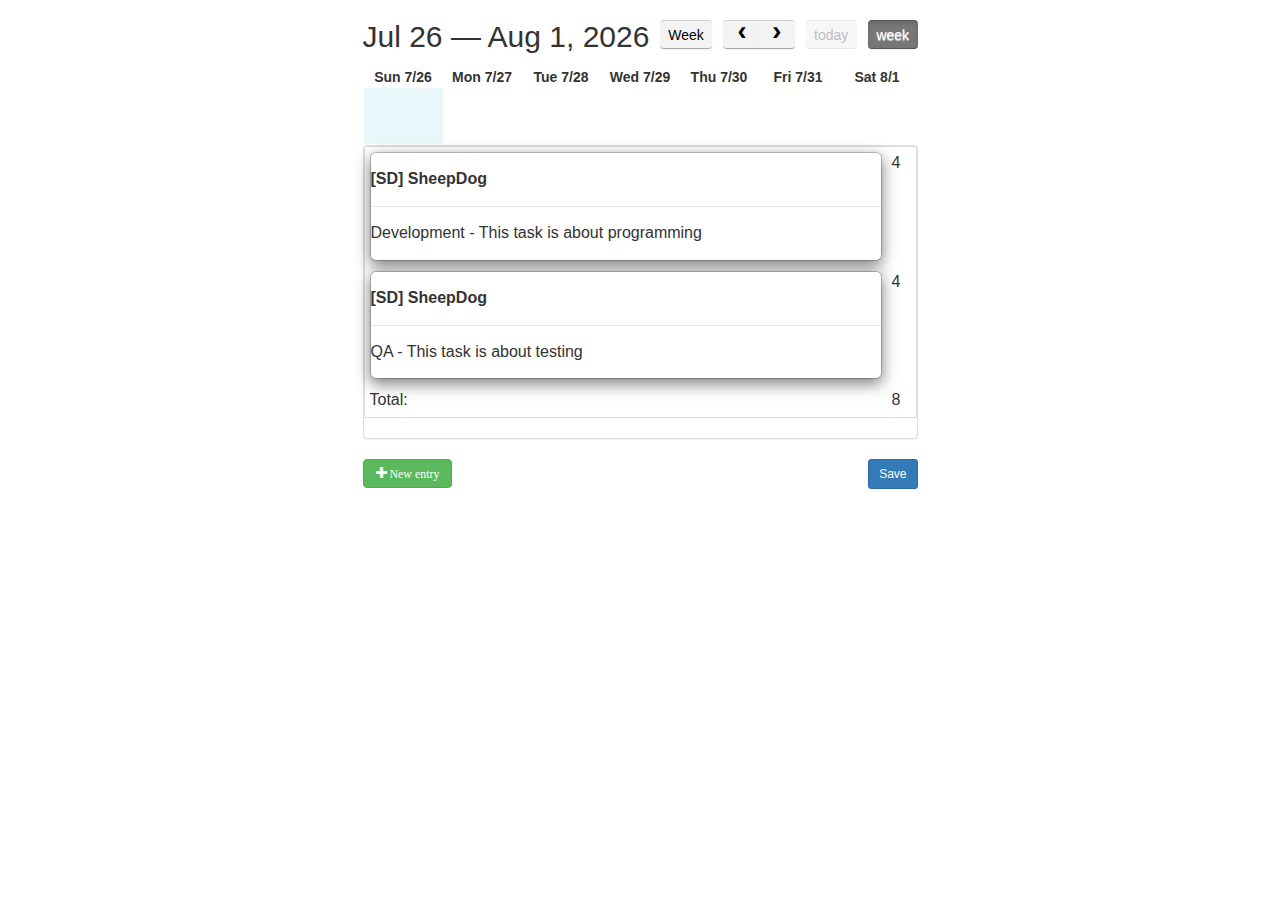
==== index.html @ aebce7af "add starting project" ====
<html ng-app="app" >
<head>
	<link rel='stylesheet' href='lib/fullcalendar.css' />
  <link rel='stylesheet' href='lib/style.css' />
  <link rel='stylesheet' href='lib/bootstrap.min.css' />
  <link rel='stylesheet' href='lib/bootstrap-fullcalendar.css' />
  <link rel="stylesheet" href="lib/font-awesome/css/font-awesome.min.css"/>
  <script src='lib/jquery-2.1.3.min.js'></script>
  <script src='lib/moment.min.js'></script>
  <script src='lib/fullcalendar.js'></script>

  <!-- Angular -->
  <script src="lib/angular.js"></script>

  <link data-require="bootstrap@3.0.0" data-semver="3.0.0" rel="stylesheet" href="//netdna.bootstrapcdn.com/bootstrap/3.0.0/css/bootstrap.min.css" />
  <script data-require="bootstrap@3.0.0" data-semver="3.0.0" src="//netdna.bootstrapcdn.com/bootstrap/3.0.0/js/bootstrap.min.js"></script> 
  <!--<link rel='stylesheet' href='lib/bootstrap-3.3.6-dist/css/bootstrap.min.css' />
  <script src="lib/bootstrap-3.3.6-dist/js/bootstrap.min.js"></script>-->
  

  <!-- JS -->   
  <!--<script src = "https://cdnjs.cloudflare.com/ajax/libs/angular-ui-bootstrap/1.1.2/ui-bootstrap-tpls.min.js"></script>-->
  <script src='lib/ui-bootstrap-tpls-1.2.1.min.js'></script>
  <!--<script src="https://cdnjs.cloudflare.com/ajax/libs/angular-moment/0.9.0/angular-moment.min.js"></script>-->
  <script src='lib/angular-moment.min.js'></script>


  <script src='app/calendar/calendar.js'></script>
  <script src='app/calendar/calendarApp.js'></script> 
  <script src='app/utility/utility.js'></script>

  <!-- CUSTOM CALENDAR-->
  <script src="//mattlewis92.github.io/angular-bootstrap-calendar/dist/js/angular-bootstrap-calendar-tpls.min.js"></script>
  <link href="//mattlewis92.github.io/angular-bootstrap-calendar/dist/css/angular-bootstrap-calendar.min.css" rel="stylesheet">
  <!--<script src='lib/angular-bootstrap-calendar-tpls.js'></script>-->
  <!-- <link rel='stylesheet' href='lib/angular-bootstrap-calendar.css' /> -->

</head>
<body>

  <div class="container borderless" ng-controller="MainCtrl">

    <div class="row vertical-align" >
      <div class="col-md-3"></div>
       <div class="col-md-6 borderless" ng-class="{'hideCalendarBody': currentViewName == 'allProjectsInWeekView',  'isSelectedDate':  toggle, 'rowHeight': currentViewName != 'allProjectsInWeekView'}" ui-calendar="uiConfig.calendar" ng-model='calendarDate' calendar="calendar" ng-click="toggle = false"  >    </div>
      <div class="col-md-1"></div>
      <div class="col-md-1"></div>    
    </div>

    <div class="row borderless" >
      <div ng-if="currentViewName != 'allProjectsInWeekView'" class="col-md-3"></div>
      <div class = "col-md-6" ng-if="currentViewName != 'allProjectsInWeekView'" data-ng-include="'app/calendar/calendarDayView.html'"></div>
      <div ng-if="currentViewName != 'allProjectsInWeekView'" class="col-md-1"></div>
      <div ng-if="currentViewName != 'allProjectsInWeekView'" class="col-md-1"></div>
      <form name="weekViewForm">
        <div class="col-md-3"  ng-if="currentViewName == 'allProjectsInWeekView'" data-ng-include="'app/calendar/calendarWeekViewTaskNames.html'"></div>
        <div  class="col-md-6" ng-if="currentViewName == 'allProjectsInWeekView'" data-ng-include="'app/calendar/calendarWeekView.html'"></div>
        <div ng-if="currentViewName == 'allProjectsInWeekView'" class="col-md-2" data-ng-include="'app/calendar/calendarWeekViewTotals.html'"></div>
      </form>
    </div>
    
  </div>
  
</body>

</html>
---- lib/fullcalendar.css ----
/*!
 * FullCalendar v2.6.1 Stylesheet
 * Docs & License: http://fullcalendar.io/
 * (c) 2015 Adam Shaw
 */


.fc {
	direction: ltr;
	text-align: left;
}

.fc-rtl {
	text-align: right;
}

body .fc { /* extra precedence to overcome jqui */
	font-size: 1em;
}


/* Colors
--------------------------------------------------------------------------------------------------*/

.fc-unthemed th,
.fc-unthemed td,
.fc-unthemed thead,
.fc-unthemed tbody,
.fc-unthemed .fc-divider,
.fc-unthemed .fc-row,
.fc-unthemed .fc-popover {
	border-color: #ddd;
}

.fc-unthemed .fc-popover {
	background-color: #fff;
}

.fc-unthemed .fc-divider,
.fc-unthemed .fc-popover .fc-header {
	background: #eee;
}

.fc-unthemed .fc-popover .fc-header .fc-close {
	color: #666;
}

.fc-unthemed .fc-today {
	background: #fcf8e3;
}

.fc-highlight { /* when user is selecting cells */
	background: #bce8f1;
	opacity: .3;
	filter: alpha(opacity=30); /* for IE */
}

.fc-bgevent { /* default look for background events */
	background: rgb(143, 223, 130);
	opacity: .3;
	filter: alpha(opacity=30); /* for IE */
}

.fc-nonbusiness { /* default look for non-business-hours areas */
	/* will inherit .fc-bgevent's styles */
	background: #d7d7d7;
}


/* Icons (inline elements with styled text that mock arrow icons)
--------------------------------------------------------------------------------------------------*/

.fc-icon {
	display: inline-block;
	width: 1em;
	height: 1em;
	line-height: 1em;
	font-size: 1em;
	text-align: center;
	overflow: hidden;
	font-family: "Courier New", Courier, monospace;

	/* don't allow browser text-selection */
	-webkit-touch-callout: none;
	-webkit-user-select: none;
	-khtml-user-select: none;
	-moz-user-select: none;
	-ms-user-select: none;
	user-select: none;
	}

/*
Acceptable font-family overrides for individual icons:
	"Arial", sans-serif
	"Times New Roman", serif

NOTE: use percentage font sizes or else old IE chokes
*/

.fc-icon:after {
	position: relative;
	margin: 0 -1em; /* ensures character will be centered, regardless of width */
}

.fc-icon-left-single-arrow:after {
	content: "\02039";
	font-weight: bold;
	font-size: 200%;
	top: -7%;
	left: 3%;
}

.fc-icon-right-single-arrow:after {
	content: "\0203A";
	font-weight: bold;
	font-size: 200%;
	top: -7%;
	left: -3%;
}

.fc-icon-left-double-arrow:after {
	content: "\000AB";
	font-size: 160%;
	top: -7%;
}

.fc-icon-right-double-arrow:after {
	content: "\000BB";
	font-size: 160%;
	top: -7%;
}

.fc-icon-left-triangle:after {
	content: "\25C4";
	font-size: 125%;
	top: 3%;
	left: -2%;
}

.fc-icon-right-triangle:after {
	content: "\25BA";
	font-size: 125%;
	top: 3%;
	left: 2%;
}

.fc-icon-down-triangle:after {
	content: "\25BC";
	font-size: 125%;
	top: 2%;
}

.fc-icon-x:after {
	content: "\000D7";
	font-size: 200%;
	top: 6%;
}


/* Buttons (styled <button> tags, normalized to work cross-browser)
--------------------------------------------------------------------------------------------------*/

.fc button {
	/* force height to include the border and padding */
	-moz-box-sizing: border-box;
	-webkit-box-sizing: border-box;
	box-sizing: border-box;

	/* dimensions */
	margin: 0;
	height: 2.1em;
	padding: 0 .6em;

	/* text & cursor */
	font-size: 1em; /* normalize */
	white-space: nowrap;
	cursor: pointer;
}

/* Firefox has an annoying inner border */
.fc button::-moz-focus-inner { margin: 0; padding: 0; }
	
.fc-state-default { /* non-theme */
	border: 1px solid;
}

.fc-state-default.fc-corner-left { /* non-theme */
	border-top-left-radius: 4px;
	border-bottom-left-radius: 4px;
}

.fc-state-default.fc-corner-right { /* non-theme */
	border-top-right-radius: 4px;
	border-bottom-right-radius: 4px;
}

/* icons in buttons */

.fc button .fc-icon { /* non-theme */
	position: relative;
	top: -0.05em; /* seems to be a good adjustment across browsers */
	margin: 0 .2em;
	vertical-align: middle;
}
	
/*
  button states
  borrowed from twitter bootstrap (http://twitter.github.com/bootstrap/)
*/

.fc-state-default {
	background-color: #f5f5f5;
	background-image: -moz-linear-gradient(top, #ffffff, #e6e6e6);
	background-image: -webkit-gradient(linear, 0 0, 0 100%, from(#ffffff), to(#e6e6e6));
	background-image: -webkit-linear-gradient(top, #ffffff, #e6e6e6);
	background-image: -o-linear-gradient(top, #ffffff, #e6e6e6);
	background-image: linear-gradient(to bottom, #ffffff, #e6e6e6);
	background-repeat: repeat-x;
	border-color: #e6e6e6 #e6e6e6 #bfbfbf;
	border-color: rgba(0, 0, 0, 0.1) rgba(0, 0, 0, 0.1) rgba(0, 0, 0, 0.25);
	color: #333;
	text-shadow: 0 1px 1px rgba(255, 255, 255, 0.75);
	box-shadow: inset 0 1px 0 rgba(255, 255, 255, 0.2), 0 1px 2px rgba(0, 0, 0, 0.05);
}

.fc-state-hover,
.fc-state-down,
.fc-state-active,
.fc-state-disabled {
	color: #333333;
	background-color: #e6e6e6;
}

.fc-state-hover {
	color: #333333;
	text-decoration: none;
	background-position: 0 -15px;
	-webkit-transition: background-position 0.1s linear;
	   -moz-transition: background-position 0.1s linear;
	     -o-transition: background-position 0.1s linear;
	        transition: background-position 0.1s linear;
}

.fc-state-down,
.fc-state-active {
	background-color: #cccccc;
	background-image: none;
	box-shadow: inset 0 2px 4px rgba(0, 0, 0, 0.15), 0 1px 2px rgba(0, 0, 0, 0.05);
}

.fc-state-disabled {
	cursor: default;
	background-image: none;
	opacity: 0.65;
	filter: alpha(opacity=65);
	box-shadow: none;
}


/* Buttons Groups
--------------------------------------------------------------------------------------------------*/

.fc-button-group {
	display: inline-block;
}

/*
every button that is not first in a button group should scootch over one pixel and cover the
previous button's border...
*/

.fc .fc-button-group > * { /* extra precedence b/c buttons have margin set to zero */
	float: left;
	margin: 0 0 0 -1px;
}

.fc .fc-button-group > :first-child { /* same */
	margin-left: 0;
}


/* Popover
--------------------------------------------------------------------------------------------------*/

.fc-popover {
	position: absolute;
	box-shadow: 0 2px 6px rgba(0,0,0,.15);
}

.fc-popover .fc-header { /* TODO: be more consistent with fc-head/fc-body */
	padding: 2px 4px;
}

.fc-popover .fc-header .fc-title {
	margin: 0 2px;
}

.fc-popover .fc-header .fc-close {
	cursor: pointer;
}

.fc-ltr .fc-popover .fc-header .fc-title,
.fc-rtl .fc-popover .fc-header .fc-close {
	float: left;
}

.fc-rtl .fc-popover .fc-header .fc-title,
.fc-ltr .fc-popover .fc-header .fc-close {
	float: right;
}

/* unthemed */

.fc-unthemed .fc-popover {
	border-width: 1px;
	border-style: solid;
}

.fc-unthemed .fc-popover .fc-header .fc-close {
	font-size: .9em;
	margin-top: 2px;
}

/* jqui themed */

.fc-popover > .ui-widget-header + .ui-widget-content {
	border-top: 0; /* where they meet, let the header have the border */
}


/* Misc Reusable Components
--------------------------------------------------------------------------------------------------*/

.fc-divider {
	border-style: solid;
	border-width: 1px;
}

hr.fc-divider {
	height: 0;
	margin: 0;
	padding: 0 0 2px; /* height is unreliable across browsers, so use padding */
	border-width: 1px 0;
}

.fc-clear {
	clear: both;
}

.fc-bg,
.fc-bgevent-skeleton,
.fc-highlight-skeleton,
.fc-helper-skeleton {
	/* these element should always cling to top-left/right corners */
	position: absolute;
	top: 0;
	left: 0;
	right: 0;
}

.fc-bg {
	bottom: 0; /* strech bg to bottom edge */
}

.fc-bg table {
	height: 100%; /* strech bg to bottom edge */
}


/* Tables
--------------------------------------------------------------------------------------------------*/

.fc table {
	width: 100%;
	table-layout: fixed;
	border-collapse: collapse;
	border-spacing: 0;
	font-size: 1em; /* normalize cross-browser */
}

.fc th {
	text-align: center;
}

.fc th,
.fc td {
	border-style: solid;
	border-width: 1px;
	padding: 0;
	vertical-align: top;
}

.fc td.fc-today {
	border-style: double; /* overcome neighboring borders */
}


/* Fake Table Rows
--------------------------------------------------------------------------------------------------*/

.fc .fc-row { /* extra precedence to overcome themes w/ .ui-widget-content forcing a 1px border */
	/* no visible border by default. but make available if need be (scrollbar width compensation) */
	border-style: solid;
	border-width: 0;
}

.fc-row table {
	/* don't put left/right border on anything within a fake row.
	   the outer tbody will worry about this */
	border-left: 0 hidden transparent;
	border-right: 0 hidden transparent;

	/* no bottom borders on rows */
	border-bottom: 0 hidden transparent; 
}

.fc-row:first-child table {
	border-top: 0 hidden transparent; /* no top border on first row */
}


/* Day Row (used within the header and the DayGrid)
--------------------------------------------------------------------------------------------------*/

.fc-row {
	position: relative;
}

.fc-row .fc-bg {
	z-index: 1;
}

/* highlighting cells & background event skeleton */

.fc-row .fc-bgevent-skeleton,
.fc-row .fc-highlight-skeleton {
	bottom: 0; /* stretch skeleton to bottom of row */
}

.fc-row .fc-bgevent-skeleton table,
.fc-row .fc-highlight-skeleton table {
	height: 100%; /* stretch skeleton to bottom of row */
}

.fc-row .fc-highlight-skeleton td,
.fc-row .fc-bgevent-skeleton td {
	border-color: transparent;
}

.fc-row .fc-bgevent-skeleton {
	z-index: 2;

}

.fc-row .fc-highlight-skeleton {
	z-index: 3;
}

/*
row content (which contains day/week numbers and events) as well as "helper" (which contains
temporary rendered events).
*/

.fc-row .fc-content-skeleton {
	position: relative;
	z-index: 4;
	padding-bottom: 2px; /* matches the space above the events */
}

.fc-row .fc-helper-skeleton {
	z-index: 5;
}

.fc-row .fc-content-skeleton td,
.fc-row .fc-helper-skeleton td {
	/* see-through to the background below */
	background: none; /* in case <td>s are globally styled */
	border-color: transparent;

	/* don't put a border between events and/or the day number */
	border-bottom: 0;
}

.fc-row .fc-content-skeleton tbody td, /* cells with events inside (so NOT the day number cell) */
.fc-row .fc-helper-skeleton tbody td {
	/* don't put a border between event cells */
	border-top: 0;
}


/* Scrolling Container
--------------------------------------------------------------------------------------------------*/

.fc-scroller { /* this class goes on elements for guaranteed vertical scrollbars */
	overflow-y: scroll;
	overflow-x: hidden;
}

.fc-scroller > * { /* we expect an immediate inner element */
	position: relative; /* re-scope all positions */
	width: 100%; /* hack to force re-sizing this inner element when scrollbars appear/disappear */
	overflow: hidden; /* don't let negative margins or absolute positioning create further scroll */
}


/* Global Event Styles
--------------------------------------------------------------------------------------------------*/

.fc-event {
	position: relative; /* for resize handle and other inner positioning */
	display: block; /* make the <a> tag block */
	font-size: .85em;
	line-height: 1.3;
	border-radius: 3px;
	border: 1px solid #3a87ad; /* default BORDER color */
	background-color: #3a87ad; /* default BACKGROUND color */
	font-weight: normal; /* undo jqui's ui-widget-header bold */
}

/* overpower some of bootstrap's and jqui's styles on <a> tags */
.fc-event,
.fc-event:hover,
.ui-widget .fc-event {
	color: #fff; /* default TEXT color */
	text-decoration: none; /* if <a> has an href */
}

.fc-event[href],
.fc-event.fc-draggable {
	cursor: pointer; /* give events with links and draggable events a hand mouse pointer */
}

.fc-not-allowed, /* causes a "warning" cursor. applied on body */
.fc-not-allowed .fc-event { /* to override an event's custom cursor */
	cursor: not-allowed;
}

.fc-event .fc-bg { /* the generic .fc-bg already does position */
	z-index: 1;
	background: #fff;
	opacity: .25;
	filter: alpha(opacity=25); /* for IE */
}

.fc-event .fc-content {
	position: relative;
	z-index: 2;
}

.fc-event .fc-resizer {
	position: absolute;
	z-index: 3;
}


/* Horizontal Events
--------------------------------------------------------------------------------------------------*/

/* events that are continuing to/from another week. kill rounded corners and butt up against edge */

.fc-ltr .fc-h-event.fc-not-start,
.fc-rtl .fc-h-event.fc-not-end {
	margin-left: 0;
	border-left-width: 0;
	padding-left: 1px; /* replace the border with padding */
	border-top-left-radius: 0;
	border-bottom-left-radius: 0;
}

.fc-ltr .fc-h-event.fc-not-end,
.fc-rtl .fc-h-event.fc-not-start {
	margin-right: 0;
	border-right-width: 0;
	padding-right: 1px; /* replace the border with padding */
	border-top-right-radius: 0;
	border-bottom-right-radius: 0;
}

/* resizer */

.fc-h-event .fc-resizer { /* positioned it to overcome the event's borders */
	top: -1px;
	bottom: -1px;
	left: -1px;
	right: -1px;
	width: 5px;
}

/* left resizer  */
.fc-ltr .fc-h-event .fc-start-resizer,
.fc-ltr .fc-h-event .fc-start-resizer:before,
.fc-ltr .fc-h-event .fc-start-resizer:after,
.fc-rtl .fc-h-event .fc-end-resizer,
.fc-rtl .fc-h-event .fc-end-resizer:before,
.fc-rtl .fc-h-event .fc-end-resizer:after {
	right: auto; /* ignore the right and only use the left */
	cursor: w-resize;
}

/* right resizer */
.fc-ltr .fc-h-event .fc-end-resizer,
.fc-ltr .fc-h-event .fc-end-resizer:before,
.fc-ltr .fc-h-event .fc-end-resizer:after,
.fc-rtl .fc-h-event .fc-start-resizer,
.fc-rtl .fc-h-event .fc-start-resizer:before,
.fc-rtl .fc-h-event .fc-start-resizer:after {
	left: auto; /* ignore the left and only use the right */
	cursor: e-resize;
}


/* DayGrid events
----------------------------------------------------------------------------------------------------
We use the full "fc-day-grid-event" class instead of using descendants because the event won't
be a descendant of the grid when it is being dragged.
*/

.fc-day-grid-event {
	margin: 1px 2px 0; /* spacing between events and edges */
	padding: 0 1px;
}


.fc-day-grid-event .fc-content { /* force events to be one-line tall */
	white-space: nowrap;
	overflow: hidden;
}

.fc-day-grid-event .fc-time {
	font-weight: bold;
}

.fc-day-grid-event .fc-resizer { /* enlarge the default hit area */
	left: -3px;
	right: -3px;
	width: 7px;
}


/* Event Limiting
--------------------------------------------------------------------------------------------------*/

/* "more" link that represents hidden events */

a.fc-more {
	margin: 1px 3px;
	font-size: .85em;
	cursor: pointer;
	text-decoration: none;
}

a.fc-more:hover {
	text-decoration: underline;
}

.fc-limited { /* rows and cells that are hidden because of a "more" link */
	display: none;
}

/* popover that appears when "more" link is clicked */

.fc-day-grid .fc-row {
	z-index: 1; /* make the "more" popover one higher than this */
}

.fc-more-popover {
	z-index: 2;
	width: 220px;
}

.fc-more-popover .fc-event-container {
	padding: 10px;
}


/* Now Indicator
--------------------------------------------------------------------------------------------------*/

.fc-now-indicator {
	position: absolute;
	border: 0 solid red;
}

/* Toolbar
--------------------------------------------------------------------------------------------------*/

.fc-toolbar {
	text-align: center;
	margin-bottom: 1em;
}

.fc-toolbar .fc-left {
	float: left;
}

.fc-toolbar .fc-right {
	float: right;
}

.fc-toolbar .fc-center {
	display: inline-block;
}

/* the things within each left/right/center section */
.fc .fc-toolbar > * > * { /* extra precedence to override button border margins */
	float: left;
	margin-left: .75em;
}

/* the first thing within each left/center/right section */
.fc .fc-toolbar > * > :first-child { /* extra precedence to override button border margins */
	margin-left: 0;
}
	
/* title text */

.fc-toolbar h2 {
	margin: 0;
}

/* button layering (for border precedence) */

.fc-toolbar button {
	position: relative;
}

.fc-toolbar .fc-state-hover,
.fc-toolbar .ui-state-hover {
	z-index: 2;
}
	
.fc-toolbar .fc-state-down {
	z-index: 3;
}

.fc-toolbar .fc-state-active,
.fc-toolbar .ui-state-active {
	z-index: 4;
}

.fc-toolbar button:focus {
	z-index: 5;
}


/* View Structure
--------------------------------------------------------------------------------------------------*/

/* undo twitter bootstrap's box-sizing rules. normalizes positioning techniques */
/* don't do this for the toolbar because we'll want bootstrap to style those buttons as some pt */
.fc-view-container *,
.fc-view-container *:before,
.fc-view-container *:after {
	-webkit-box-sizing: content-box;
	   -moz-box-sizing: content-box;
	        box-sizing: content-box;
}

.fc-view, /* scope positioning and z-index's for everything within the view */
.fc-view > table { /* so dragged elements can be above the view's main element */
	position: relative;
	z-index: 1;
}

/* BasicView
--------------------------------------------------------------------------------------------------*/

/* day row structure */

.fc-basicWeek-view .fc-content-skeleton,
.fc-basicDay-view .fc-content-skeleton {
	/* we are sure there are no day numbers in these views, so... */
	padding-top: 1px; /* add a pixel to make sure there are 2px padding above events */
	padding-bottom: 1em; /* ensure a space at bottom of cell for user selecting/clicking */
}

.fc-basic-view .fc-body .fc-row {
	min-height: 4em; /* ensure that all rows are at least this tall */
}

/* a "rigid" row will take up a constant amount of height because content-skeleton is absolute */

.fc-row.fc-rigid {
	overflow: hidden;
}

.fc-row.fc-rigid .fc-content-skeleton {
	position: absolute;
	top: 0;
	left: 0;
	right: 0;
}

/* week and day number styling */

.fc-basic-view .fc-week-number,
.fc-basic-view .fc-day-number {
	padding: 0 2px;
}

.fc-basic-view td.fc-week-number span,
.fc-basic-view td.fc-day-number {
	padding-top: 2px;
	padding-bottom: 2px;
}

.fc-basic-view .fc-week-number {
	text-align: center;
}

.fc-basic-view .fc-week-number span {
	/* work around the way we do column resizing and ensure a minimum width */
	display: inline-block;
	min-width: 1.25em;
}

.fc-ltr .fc-basic-view .fc-day-number {
	text-align: right;
}

.fc-rtl .fc-basic-view .fc-day-number {
	text-align: left;
}

.fc-day-number.fc-other-month {
	opacity: 0.3;
	filter: alpha(opacity=30); /* for IE */
	/* opacity with small font can sometimes look too faded
	   might want to set the 'color' property instead
	   making day-numbers bold also fixes the problem */
}

/* AgendaView all-day area
--------------------------------------------------------------------------------------------------*/

.fc-agenda-view .fc-day-grid {
	position: relative;
	z-index: 2; /* so the "more.." popover will be over the time grid */
}

.fc-agenda-view .fc-day-grid .fc-row {
	min-height: 3em; /* all-day section will never get shorter than this */
}

.fc-agenda-view .fc-day-grid .fc-row .fc-content-skeleton {
	padding-top: 1px; /* add a pixel to make sure there are 2px padding above events */
	padding-bottom: 1em; /* give space underneath events for clicking/selecting days */
}


/* TimeGrid axis running down the side (for both the all-day area and the slot area)
--------------------------------------------------------------------------------------------------*/

.fc .fc-axis { /* .fc to overcome default cell styles */
	vertical-align: middle;
	padding: 0 4px;
	white-space: nowrap;
}

.fc-ltr .fc-axis {
	text-align: right;
}

.fc-rtl .fc-axis {
	text-align: left;
}

.ui-widget td.fc-axis {
	font-weight: normal; /* overcome jqui theme making it bold */
}


/* TimeGrid Structure
--------------------------------------------------------------------------------------------------*/

.fc-time-grid-container, /* so scroll container's z-index is below all-day */
.fc-time-grid { /* so slats/bg/content/etc positions get scoped within here */
	position: relative;
	z-index: 1;
}

.fc-time-grid {
	min-height: 100%; /* so if height setting is 'auto', .fc-bg stretches to fill height */
}

.fc-time-grid table { /* don't put outer borders on slats/bg/content/etc */
	border: 0 hidden transparent;
}

.fc-time-grid > .fc-bg {
	z-index: 1;
}

.fc-time-grid .fc-slats,
.fc-time-grid > hr { /* the <hr> AgendaView injects when grid is shorter than scroller */
	position: relative;
	z-index: 2;
}

.fc-time-grid .fc-content-col {
	position: relative; /* because now-indicator lives directly inside */
}

.fc-time-grid .fc-content-skeleton {
	position: absolute;
	z-index: 3;
	top: 0;
	left: 0;
	right: 0;
}

/* divs within a cell within the fc-content-skeleton */

.fc-time-grid .fc-business-container {
	position: relative;
	z-index: 1;
}

.fc-time-grid .fc-bgevent-container {
	position: relative;
	z-index: 2;
}

.fc-time-grid .fc-highlight-container {
	position: relative;
	z-index: 3;
}

.fc-time-grid .fc-event-container {
	position: relative;
	z-index: 4;
}

.fc-time-grid .fc-now-indicator-line {
	z-index: 5;
}

.fc-time-grid .fc-helper-container { /* also is fc-event-container */
	position: relative;
	z-index: 6;
}


/* TimeGrid Slats (lines that run horizontally)
--------------------------------------------------------------------------------------------------*/

.fc-time-grid .fc-slats td {
	height: 1.5em;
	border-bottom: 0; /* each cell is responsible for its top border */
}

.fc-time-grid .fc-slats .fc-minor td {
	border-top-style: dotted;
}

.fc-time-grid .fc-slats .ui-widget-content { /* for jqui theme */
	background: none; /* see through to fc-bg */
}


/* TimeGrid Highlighting Slots
--------------------------------------------------------------------------------------------------*/

.fc-time-grid .fc-highlight-container { /* a div within a cell within the fc-highlight-skeleton */
	position: relative; /* scopes the left/right of the fc-highlight to be in the column */
}

.fc-time-grid .fc-highlight {
	position: absolute;
	left: 0;
	right: 0;
	/* top and bottom will be in by JS */
}


/* TimeGrid Event Containment
--------------------------------------------------------------------------------------------------*/

.fc-ltr .fc-time-grid .fc-event-container { /* space on the sides of events for LTR (default) */
	margin: 0 2.5% 0 2px;
}

.fc-rtl .fc-time-grid .fc-event-container { /* space on the sides of events for RTL */
	margin: 0 2px 0 2.5%;
}

.fc-time-grid .fc-event,
.fc-time-grid .fc-bgevent {
	position: absolute;
	z-index: 1; /* scope inner z-index's */
}

.fc-time-grid .fc-bgevent {
	/* background events always span full width */
	left: 0;
	right: 0;
}


/* Generic Vertical Event
--------------------------------------------------------------------------------------------------*/

.fc-v-event.fc-not-start { /* events that are continuing from another day */
	/* replace space made by the top border with padding */
	border-top-width: 0;
	padding-top: 1px;

	/* remove top rounded corners */
	border-top-left-radius: 0;
	border-top-right-radius: 0;
}

.fc-v-event.fc-not-end {
	/* replace space made by the top border with padding */
	border-bottom-width: 0;
	padding-bottom: 1px;

	/* remove bottom rounded corners */
	border-bottom-left-radius: 0;
	border-bottom-right-radius: 0;
}


/* TimeGrid Event Styling
----------------------------------------------------------------------------------------------------
We use the full "fc-time-grid-event" class instead of using descendants because the event won't
be a descendant of the grid when it is being dragged.
*/

.fc-time-grid-event {
	overflow: hidden; /* don't let the bg flow over rounded corners */
}

.fc-time-grid-event .fc-time,
.fc-time-grid-event .fc-title {
	padding: 0 1px;
}

.fc-time-grid-event .fc-time {
	font-size: .85em;
	white-space: nowrap;
}

/* short mode, where time and title are on the same line */

.fc-time-grid-event.fc-short .fc-content {
	/* don't wrap to second line (now that contents will be inline) */
	white-space: nowrap;
}

.fc-time-grid-event.fc-short .fc-time,
.fc-time-grid-event.fc-short .fc-title {
	/* put the time and title on the same line */
	display: inline-block;
	vertical-align: top;
}

.fc-time-grid-event.fc-short .fc-time span {
	display: none; /* don't display the full time text... */
}

.fc-time-grid-event.fc-short .fc-time:before {
	content: attr(data-start); /* ...instead, display only the start time */
}

.fc-time-grid-event.fc-short .fc-time:after {
	content: "\000A0-\000A0"; /* seperate with a dash, wrapped in nbsp's */
}

.fc-time-grid-event.fc-short .fc-title {
	font-size: .85em; /* make the title text the same size as the time */
	padding: 0; /* undo padding from above */
}

/* resizer */

.fc-time-grid-event .fc-resizer {
	left: 0;
	right: 0;
	bottom: 0;
	height: 8px;
	overflow: hidden;
	line-height: 8px;
	font-size: 11px;
	font-family: monospace;
	text-align: center;
	cursor: s-resize;
}

.fc-time-grid-event .fc-resizer:after {
	content: "=";
}


/* Now Indicator
--------------------------------------------------------------------------------------------------*/

.fc-time-grid .fc-now-indicator-line {
	border-top-width: 1px;
	left: 0;
	right: 0;
}

/* arrow on axis */

.fc-time-grid .fc-now-indicator-arrow {
	margin-top: -5px; /* vertically center on top coordinate */
}

.fc-ltr .fc-time-grid .fc-now-indicator-arrow {
	left: 0;
	/* triangle pointing right... */
	border-width: 5px 0 5px 6px;
	border-top-color: transparent;
	border-bottom-color: transparent;
}

.fc-rtl .fc-time-grid .fc-now-indicator-arrow {
	right: 0;
	/* triangle pointing left... */
	border-width: 5px 6px 5px 0;
	border-top-color: transparent;
	border-bottom-color: transparent;
}
---- lib/style.css ----
body {
        margin: 40px 10px;
        padding: 20 0 0 0;
        font-family: "Lucida Grande",Helvetica,Arial,Verdana,sans-serif;
        font-size: 14px;
    }

    #calendar {
        max-width: 900px;
        margin: 0 auto;
    }
    
.vertical-align {
    display: inline-block;
    align-items: center;
}

.borderless .borderless td, .borderless th {
    border: 0;
}

.vcenter {
    display: inline-block;
    vertical-align: middle;
    float: none;
}

.hideCalendarBody  tbody{
       display: none;
    
} 

.isSelectedDate .fc-bg tr:first-child td:first-child {
   background: #bce8f1;
   opacity:.3;
}

.removeSelection .fc-bg tr:first-child td:first-child {
   background: red; 
}

.rowHeight .fc-agenda-slots td div {
     height: 40px !important;
}
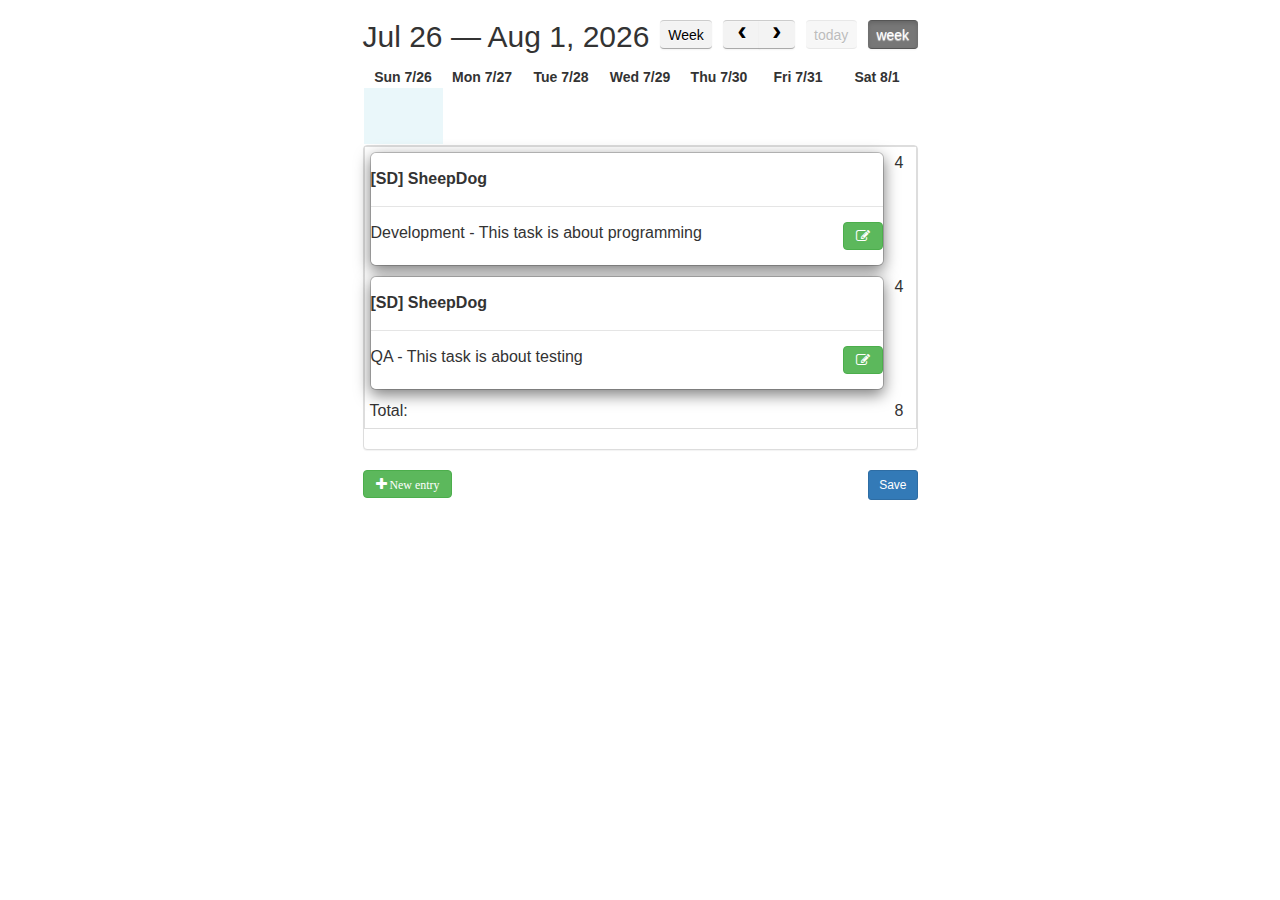
==== commit 350be54b: "edit task comments and hours in day view fix add entry in week view make task and proj name readonly" ====
--- a/index.html
+++ b/index.html
@@ -43,7 +43,7 @@
 
     <div class="row vertical-align" >
       <div class="col-md-3"></div>
-       <div class="col-md-6 borderless" ng-class="{'hideCalendarBody': currentViewName == 'allProjectsInWeekView',  'isSelectedDate':  toggle, 'rowHeight': currentViewName != 'allProjectsInWeekView'}" ui-calendar="uiConfig.calendar" ng-model='calendarDate' calendar="calendar" ng-click="toggle = false"  >    </div>
+       <div class="col-md-6 borderless" ng-class="{'hideCalendarBody': currentViewName == 'allProjectsInWeekView',  'isSelectedDate':  toggle, 'rowHeight': currentViewName != 'allProjectsInWeekView'}" ui-calendar="uiConfig.calendar" ng-model='calendarDate' calendar="calendar" ng-click="toggleClick()"  >    </div>
       <div class="col-md-1"></div>
       <div class="col-md-1"></div>    
     </div>
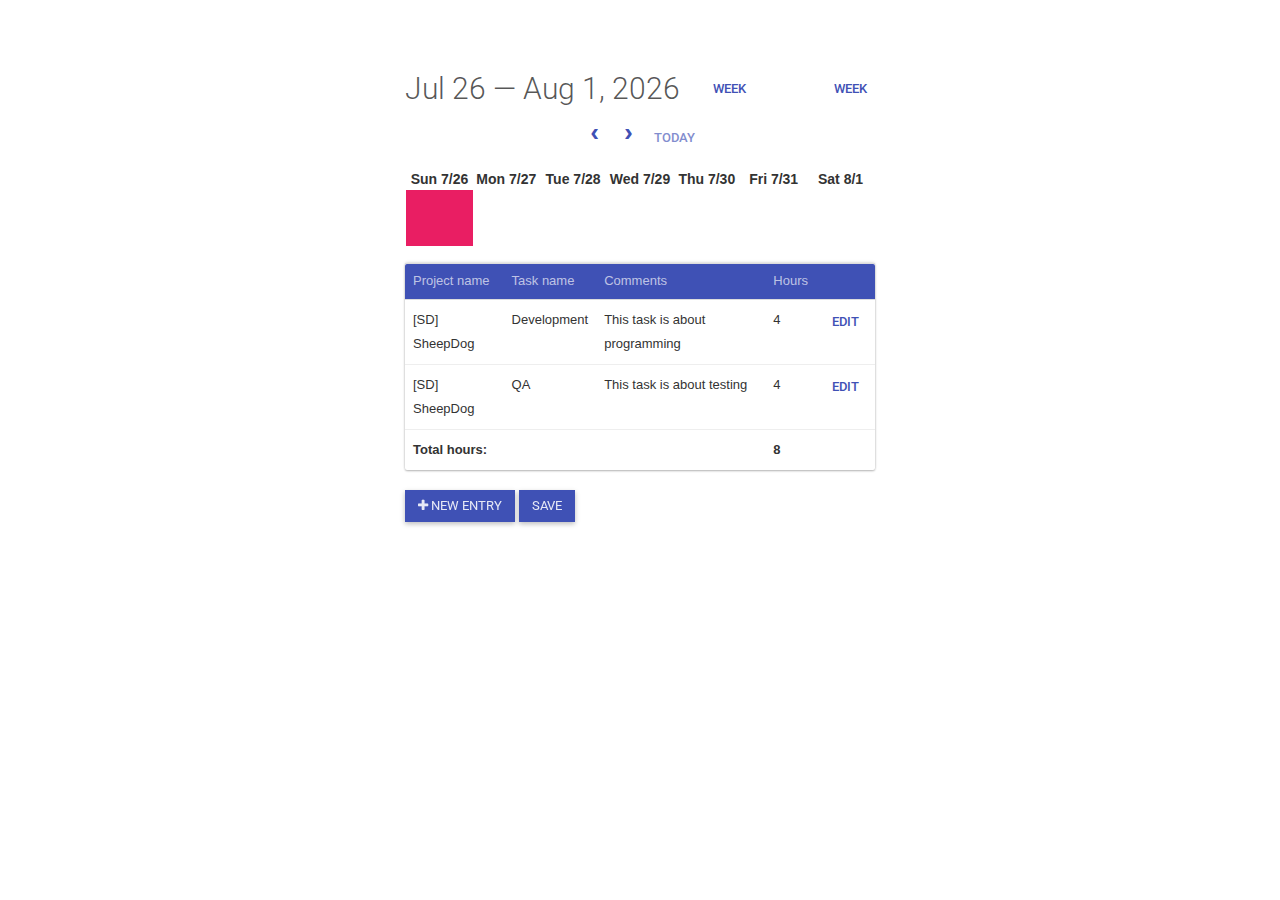
==== commit 6006a0c9: "styling time check widget" ====
--- a/index.html
+++ b/index.html
@@ -9,6 +9,7 @@
   <script src='lib/jquery-2.1.3.min.js'></script>
   <script src='lib/moment.min.js'></script>
   <script src='lib/fullcalendar.js'></script>
+  <link rel='stylesheet' href='lib/Material.css' />
 
   <!-- Angular -->
   <script src="lib/angular.js"></script>
@@ -39,18 +40,18 @@
 </head>
 <body>
 
-  <div class="container borderless" ng-controller="MainCtrl">
+  <div class="container borderless time-widget" ng-controller="MainCtrl">
 
     <div class="row vertical-align" >
       <div class="col-md-3"></div>
-       <div class="col-md-6 borderless" ng-class="{'hideCalendarBody': currentViewName == 'allProjectsInWeekView',  'isSelectedDate':  toggle, 'rowHeight': currentViewName != 'allProjectsInWeekView'}" ui-calendar="uiConfig.calendar" ng-model='calendarDate' calendar="calendar" ng-click="toggleClick()"  >    </div>
-      <div class="col-md-1"></div>
-      <div class="col-md-1"></div>    
+       <div class="col-md-6 borderless" ng-class="{'hideCalendarBody': currentViewName == 'allProjectsInWeekView',  'isSelectedDate':  toggle, 'rowHeight': currentViewName != 'allProjectsInWeekView'}" ui-calendar="uiConfig.calendar" ng-model='calendarDate' calendar="calendar" ng-click="toggle = false"  >    </div>
+      <!-- <div class="col-md-1"></div> -->
+      <!-- <div class="col-md-1"></div>     -->
     </div>
 
     <div class="row borderless" >
       <div ng-if="currentViewName != 'allProjectsInWeekView'" class="col-md-3"></div>
-      <div class = "col-md-6" ng-if="currentViewName != 'allProjectsInWeekView'" data-ng-include="'app/calendar/calendarDayView.html'"></div>
+      <div class="col-md-6" ng-if="currentViewName != 'allProjectsInWeekView'" data-ng-include="'app/calendar/calendarDayView.html'"></div>
       <div ng-if="currentViewName != 'allProjectsInWeekView'" class="col-md-1"></div>
       <div ng-if="currentViewName != 'allProjectsInWeekView'" class="col-md-1"></div>
       <form name="weekViewForm">
--- a/lib/style.css
+++ b/lib/style.css
@@ -25,14 +25,13 @@
     float: none;
 }
 
-.hideCalendarBody  tbody{
-       display: none;
-    
+.hideCalendarBody  tbody {
+    display: none;
 } 
 
 .isSelectedDate .fc-bg tr:first-child td:first-child {
-   background: #bce8f1;
-   opacity:.3;
+   background: #E91E63;
+   /*opacity:.3;*/
 }
 
 .removeSelection .fc-bg tr:first-child td:first-child {
@@ -42,3 +41,79 @@
 .rowHeight .fc-agenda-slots td div {
      height: 40px !important;
 }
+
+.fc-content {
+    background: #fff;
+    padding: 6px;
+    text-align: center;
+    border: 1px solid #ccc;
+    color: rgb(38, 92, 168);
+}
+
+.fc-highlight {
+    background: #E91E63;
+    opacity: 1;
+}
+
+.fc-unthemed .fc-today {
+    background: #eee;
+}
+
+tr.total .tableColumn {
+    font-weight: 700;
+}
+
+.time-widget .btn {
+    border-radius: 0;
+    font-size: 13px;
+}
+
+.time-widget h2 {
+    color: rgba(0,0,0,.67);
+    font-family: Roboto,sans-serif;
+    font-size: 30px;
+    font-weight: 300;
+    margin: 0 0 16px;
+    padding: 0px;
+}
+
+.time-widget .fc-button {
+    background: transparent;
+    border-radius: 2px;
+    border: none;
+    box-shadow: none;
+    color: #3F51B5;
+    display: inline-block;
+    font-family: Roboto;
+    font-size: 13px;
+    font-weight: 500;
+    height: auto;
+    line-height: 16px;
+    margin: 3px 0;
+    padding: 6px 8px;
+    text-decoration: none;
+    text-transform: uppercase;
+    transition: box-shadow 0.4s cubic-bezier(0.25, 0.8, 0.25, 1) 0s, background-color 0.4s cubic-bezier(0.25, 0.8, 0.25, 1) 0s, transform 0.4s cubic-bezier(0.25, 0.8, 0.25, 1) 0s;
+    white-space: nowrap;
+}
+
+.time-widget .fc-button:hover,
+.time-widget .fc-button:focus {
+    background: rgba(158,158,158,.17);
+    color: #2a6496;
+    text-decoration: none;
+}
+
+.time-widget .fc-left button {
+    margin-left: 25px;
+}
+
+.time-widget .fc-content-skeleton .fc-event-container:first-child .fc-content,
+.time-widget .fc-content-skeleton .fc-event-container:last-child .fc-content {
+    background: #eee;
+    color: rgb(38, 92, 168);
+}
+
+.time-widget .fc-content-skeleton .fc-event-container .fc-day-grid-event {
+    padding: 0;
+}--- a/lib/Material.css
+++ b/lib/Material.css
@@ -0,0 +1,2495 @@
+﻿  @import url(https://fonts.googleapis.com/css?family=Roboto:400,300,700,500);
+  
+  a, a:hover, a:active, a:focus {
+     outline: 0;
+  }
+  
+  input::-moz-focus-inner { 
+    border: 0; 
+  }
+  
+  body {
+    background: #fafafa;
+    padding-top: 72px;
+    font-family: "Roboto";
+    font-weight: 300;
+  }
+  .page {
+    width: 100%;
+    background: transparent;
+    margin: 0;
+  }
+  
+  .header {
+    background: #3F51B5;
+    position: fixed;
+    top: 0;
+    z-index: 100;
+    box-shadow: 0px 0px 4px rgba(0, 0, 0, 0.14), 0px 4px 8px rgba(0, 0, 0, 0.28);
+  }
+
+  
+  .headerInfo {
+    font-size: 18px;
+    font-weight: 400;
+    color: rgb(132, 132, 132);
+    margin: 24px 0px;
+  }
+
+  th .headerInfo {
+      color: rgba(255,255,255,.67);
+  }
+  
+  .employmentFilter {
+    margin-top: 10px;
+  }
+
+  select {
+    font-family: "Roboto";
+    height: 32px;
+    color: #333;
+    padding-right: 16px;
+    padding-left: 4px;
+    border-radius: 2px;
+    border: 1px solid #ccc;
+  }
+  
+  .title {
+    width: 100%;
+    background: #303F9F;
+    padding: 0;
+    cursor: default;
+  }
+  
+  .loginDisplay {
+    position: absolute;
+    top: 15px;
+    right: 20px;
+    font-size: 16px;
+    padding: 0;
+  }
+  
+  .main {
+    max-width: 960px;
+    margin: 0 auto;
+    padding: 8px 16px;
+  }
+
+  .wide .main {
+      max-width:1300px
+  }
+  
+  .main .content {
+    padding: 0;
+  }
+  
+  .main .pageTitle {
+    background: transparent;
+  }
+  
+  .pageTitle .textTitle {
+    color: rgba(0,0,0,.67);
+    width: 100%;
+    margin: 0 0 16px;
+    padding: 0px;
+    font: 300 34px/40px Roboto,sans-serif;
+  }
+  
+  /*.tableContainer table,
+  table.tableContainer {
+    margin-left: 0;
+    background: #fff;
+    box-shadow: 0px -1px 3px 0px rgba(0, 0, 0, 0.12), 0px 1px 3px 0px rgba(0, 0, 0, 0.06), 0px 1px 2px 0px rgba(0, 0, 0, 0.24);
+    border-radius: 2px;
+    margin: 16px 0;
+  }*/
+
+  /*.tableContainer tr:not(:last-child) td {
+      border-bottom: 1px solid #eee;
+  }*/
+
+  /*.tableContainer tr.tableHeader,
+  .tableHeader .headerText,
+  .tableHeader th:first-child,
+  .tableHeader .commandHeaderColumn,
+  .tableHeader th:last-child,
+  .tableHeader .headerFirstColumn,
+  .tableHeader .headerLastCol,
+  .tableContainer .borderLeft,
+  .borderTableLastColumn,
+  .tableHeader .headerRightCorner,
+  .tableContainer .borderRight,
+  .tableContainer .tableColumn {
+    background: transparent;
+  }
+  
+  .tableContainer .tableColumn,
+  .tableHeader .headerText,
+  .tableHeader .commandHeaderColumn {
+    padding: 12px 4px;
+    line-height: 24px;
+    margin: 0;
+    font-size: 13px;
+    font-weight: 300;
+  }
+  
+  .tableHeader .headerText,
+  .tableHeader .commandHeaderColumn {
+    padding: 8px 0;
+    border: none;
+    cursor: default;
+    font-weight: 400;
+    color: #555;
+    line-height: 32px;
+  }*/
+  
+  ul.generalButton {
+    margin-left: 0;
+  }
+  
+  select[multiple] {
+    padding-right: 0;
+  }
+  
+  /*.links a,
+  .links a:link,
+  .links a:focus,
+  .dayButton,
+  input.generalBtn,
+  .generalButtonMiddle,
+  .tableColumn a {
+    color: #fff;
+    padding: 8px 16px;
+    border-radius: 2px;
+    display: inline-block;
+    white-space: nowrap;
+    background: #3F51B5;
+    width: auto;
+    height: auto;
+    font: 500 13px/20px Roboto,sans-serif;
+    text-transform: uppercase;
+    text-decoration: none;
+    transition: 0.2s ease all;
+    box-shadow:  0px 1px 3px 0px rgba(0, 0, 0, 0.12), 0px 1px 2px 0px rgba(0, 0, 0, 0.24);;
+  }*/
+  
+  /*.links a:hover,
+  .dayButton:hover,
+  .generalButtonMiddle:hover,
+  input.generalBtn:hover {
+    box-shadow: 0px 2px 2px rgba(0, 0, 0, 0.2), 0px 6px 10px rgba(0, 0, 0, 0.2);
+  }*/
+  
+  .generalButtonLeft,
+  .generalButtonRight {
+    display: none;
+  }
+
+  #MainContent_PanelDayStarted span {
+    margin-bottom: 16px;
+    display: inline-block;
+  }
+
+  option {
+    padding: 8px 4px;
+  }
+
+  .hoursWorked {
+    font-size: 28px;
+    font-style: normal;
+    font-weight: normal;
+    padding: 0;
+    font-variant: small-caps;
+    color: #555;
+  }
+
+  .dayButton:first-child {
+    margin: 16px 0 0 0;
+  }
+
+  span + .dayButton {
+    margin-left: 12px !important;
+    margin-top: 15px;
+  }
+
+:focus {outline:none;}
+input:-webkit-autofill, textarea:-webkit-autofill, select:-webkit-autofill {
+  -webkit-box-shadow: 0 0 0px 1000px white inset;
+}
+  
+  .dayButton {
+    margin: 0 0 8px;
+  }
+  
+  .wordwrap, .tableContainer {
+    margin-left: 0;
+  }
+  
+  /*.tableColumn a,
+  .tableColumn a:link,
+  .tableColumn a:hover {
+    background: none;
+    box-shadow: none;
+    padding: 6px 8px;
+    display: inline;
+    color: #3F51B5;
+    font-size: 13px;
+    text-transform: uppercase;
+  }*/
+  
+  .tableContainer tr.tableHeader {
+    background: #f2f2f2;
+  }
+  
+  .tableFooter {
+    display: none;
+  }
+  
+  .borderTableFirstColumn {
+    border: none;
+  }
+  
+  .tableContainer table,
+  .tableContainer {
+    width: 100%;
+  }
+  
+  .tableContainer th,
+  .tableContainer td {
+    width: auto !important;
+    text-align: left;
+  }
+  .tableContainer th {
+      padding: 0 4px;
+  }
+
+  div.menu ul li {
+    margin: 0;
+  }
+  
+  div.menu ul li a {
+    line-height: 39px;
+    background: transparent;
+    font-weight: 500;
+    font-size: 13px;
+    padding: 5px 20px 4px 20px;
+    color: rgba(255,255,255,.75);
+    text-transform: uppercase;
+    transition: 0.2s ease all;
+  }
+  
+  div.menu ul li a:hover,
+  div.menu ul li a.highlighted,
+  div.menu ul li.active > a {
+    color: #fff;
+    background: rgba(0, 0, 0, 0.1);
+  }
+  
+  div.menu ul.level2 {
+    display: none;
+    position: absolute;
+    top: 100%;
+    left: 0px;
+    background: #3F51B5;
+    border-top: 3px solid rgba(0, 0, 0, 0.2);
+  }
+  
+  .statisticText br {
+    display: none;
+  }
+  .statisticPanel .tableContainer {
+    padding: 12px 0;
+    margin-top: 0;
+  }
+  .statisticPanel .tableContainer tr.tableHeader,
+  .statisticPanel .statisticText {
+    background: transparent;
+    height: auto;
+    padding: 12px 0;
+    font-style: normal;
+    font-weight: 300;
+  }
+  
+  textarea {
+    min-width: 200px !important;
+    min-height: 100px;
+  }
+
+
+  /*.userPhoto + table {
+    padding-left: 16px;
+  }
+  
+  .userPhotoBig {
+    border-radius: 50%;
+    border: 5px solid #3F51B5;
+    width: 150px;
+    height: 150px;
+    float: left;
+  }
+  
+  .userThumbtail {
+    border-radius: 50%;
+    border: 2px solid #3F51B5;
+  }
+  
+  .userPhotoBig.userPhotoPopup {
+    width: 200px;
+    height: 200px;
+    margin: 20px 0 0 50px;
+  }*/
+  
+  .bold {
+    /*vertical-align: top;*/
+  }
+  
+  /*label,
+  .bold label,
+  [id*="MainContent_Label"],
+  #MainContent_photoUploadHeader,
+  #MainContent_UpdatePanel1 td.bold {
+    text-transform: uppercase;
+    color: #444;
+    font-weight: 500;
+    margin: 1px 16px 0;
+    display: inline-block;
+    line-height: 32px;
+  }
+
+  label,
+  input[type="radio"],
+  input[type="checkbox"] {
+    vertical-align: middle;
+    margin: 0 0 0 8px;
+  }*/
+
+  input[id*="MainContent_CheckBox"] {
+    /*margin: 0 0 0 28px;*/
+    margin: 0;
+  }
+  
+  input[type="text"],
+  input[type="password"],
+  input[type="email"],
+  table span[id*="MainContent_lbl"],
+  input[type="file"],
+  textarea {
+    line-height: 32px;
+    text-indent: 8px;
+    box-sizing: border-box;
+    display: inline-block;
+    font-family: "Roboto";
+    font-weight: 300;
+    border-radius: 2px;
+    border: 1px solid #ccc;
+    margin: 0 8px 8px 0;
+    font-size: 13px;
+    width: 100%;
+    max-width: 320px;
+    color: #333;
+  }
+
+  .hoursReminder td {
+    width: 60px;
+    display: inline-block;
+    text-overflow: ellipsis;
+    overflow: hidden;
+  }
+
+  .hoursReminder input[type="text"] {
+    width: 40px;
+    text-indent: 0;
+    text-align: center;
+  }
+
+  .login {
+    margin: 0;
+  }
+
+  .login label,
+  .login input[type="checkbox"] {
+    margin-left: 0;
+    margin-right: 4px;
+  }
+
+  .login .submitButton {
+    float: left;
+    margin-left: 249px;
+  }
+
+  img#ImagePreview {
+    margin: 16px 0;
+  }
+
+  table span[id*="MainContent_lbl"]:not(:empty):not(.PaidDayFromTMX):not(.UnpaidDay):not(.PublicHoliday):not(.SickDay),
+  input[type="text"][disabled] {
+    opacity: .7;
+    cursor: default;
+    background: #eee;
+    border: 1px solid #ccc;
+  }
+
+  table span[id*="MainContent_lbl"].PaidDayFromTMX,
+  table span[id*="MainContent_lbl"].UnpaidDay,
+  table span[id*="MainContent_lbl"].PublicHoliday,
+  table span[id*="MainContent_lbl"].SickDay {
+    text-align: center;
+    text-indent: 0;
+    color: #fff;
+    font-weight: 500;
+    cursor: default;
+    border-radius: 50%;
+    margin-bottom: 16px;
+    width: 32px !important;
+    border: none;
+    
+    display: inline-block;
+  }
+
+  table span[id*="MainContent_lbl"]:not(:empty):not(.PaidDayFromTMX):not(.UnpaidDay):not(.PublicHoliday):not(.SickDay) {
+    opacity: 1 !important;
+    background: transparent !important;
+    display: inline;
+    border: none !important;
+    margin: 0 !important;
+  }
+
+  .selectedInfo {
+    line-height: 32px;
+    background: #3F51B5;
+    width: 265px;
+    padding: 0;
+    cursor: default;
+    color: #fff;
+    border-radius: 0 0 2px 2px;
+    text-align: center;
+  }
+
+  table[title*="Calendar"]:not(.holidaysMonthView) {
+    border-radius: 2px 2px 0 0;
+    overflow: hidden;
+    width: 265px !important;
+    border: none !important;
+  }
+
+  table[title*="Calendar"] td[style*="background-color:#2F7DB2;"] {
+    background: #303F9F !important;
+  }
+
+  table[title*="Calendar"] td[style*="background-color:#2F7DB2;"] td {
+    color: #fff;
+    text-align: center;
+    font-family: "Roboto";
+    font-weight: 400 !important;
+  }
+
+  table[title*="Calendar"] td[style*="background-color:#2F7DB2;"] a {
+    color: #fff !important;
+    padding: 6px 0px;
+    text-align: center;
+  }
+
+  table[title*="Calendar"] a {
+    text-decoration: none;
+  }
+
+  table[title*="Calendar"] td[style*="background-color:#2C82BC;"] {
+    background: #e91e63 !important;
+  }
+
+  table[title*="Calendar"] td[style*="background-color:#C8E0F6;"] {
+    background: #ddd !important;
+  }
+  table[title*="Calendar"] td[style*="background-color:#9DD8FF;"],
+  table[title*="Calendar"] td[style*="background-color:#B5CBDF;"] {
+    background: #3F51B5 !important;
+    color: #fff !important;
+  }
+
+  table[title*="Calendar"] td[style*="background-color:#9DD8FF;"] a {
+    color: #fff !important;
+  }
+
+  table[title*="Calendar"] td[style*="background-color:#8A99A8;"] {
+    background: #eee !important;
+  }
+
+  table[title*="Calendar"] th {
+    padding: 8px 0;
+    background: #3F51B5 !important;
+    color: #fff !important;
+    text-transform: uppercase;
+  }
+
+  table[title*="Calendar"] td a:hover {
+    background: rgba(0,0,0,.1);
+  }
+
+  table[title*="Calendar"] td,
+  table[title*="Calendar"] th {
+    font-family: "Roboto" !important;
+    font-weight: 400;
+    transition: 0.2s ease all;
+  }
+
+  table[title*="Calendar"] td a {
+    display: inline-block;
+    width: 100%;
+    padding: 4px 0;
+    transition: 0.2s ease all;
+  }
+
+  table[title*="Calendar"] td {
+    height: 21px;
+    cursor: default;
+    color: rgba(0,0,0,.3);
+  }
+
+table[title*="Calendar"]#MainContent_calendarHolidaysMonthView td[colspan="7"] {
+    padding: 0;
+    background: #fff !important;
+}
+
+table[title*="Calendar"]#MainContent_calendarHolidaysMonthView td {
+      height: auto;
+      background: #fff;
+      vertical-align: top;
+  }
+
+table[title*="Calendar"]#MainContent_calendarHolidaysMonthView td.markedCell {
+      background: #3f51b5;
+      color: #fff;
+  }
+
+table[title*="Calendar"]#MainContent_calendarHolidaysMonthView td.markedCell .DayViewLineContent {
+    color: rgba(255,255,255,.67);
+    font-weight: 300;
+}
+
+table[title*="Calendar"]#MainContent_calendarHolidaysMonthView .headerTitle td {
+    vertical-align: middle;
+    background: #EEEEEE;
+    color: #222;
+    font-weight: 500;
+}
+
+table[title*="Calendar"]#MainContent_calendarHolidaysMonthView .headerTitle td.prevNextButton a img {
+    margin-top: 4px;
+}
+
+  .filterDiv {
+    margin: 16px 4px;
+    min-height: 400px;
+    border: none;
+    border-left: 1px solid #eee;
+  }
+
+  .filterDiv:first-child {
+    border: none;
+  }
+
+  .panel {
+    box-shadow: 0px -1px 3px 0px rgba(0, 0, 0, 0.12), 0px 1px 3px 0px rgba(0, 0, 0, 0.06), 0px 1px 2px 0px rgba(0, 0, 0, 0.24);
+    margin-top: 16px;
+    background: #fff;
+    border-radius: 2px;
+    box-sizing: border-box;
+  }
+
+  .filterDiv table[id*="MainContent_SelectionDate_TimeIntervalList"] {
+    width: auto !important;
+  }
+
+  .filterDiv input[type="checkbox"],
+  .filterDiv input[type="radio"] {
+    margin: 4px 0 0;
+  }
+
+  .filterDiv label[for*="MainContent_Check"],
+  .filterDiv label[for*="MainContent_SelectionDate"] {
+    margin: 4px 0 0 4px;
+  }
+
+  .content .emptyDataText {
+      margin: 0 0 16px;
+      color: rgba(0,0,0,.67);
+  }
+
+  .statisticPanel .tableContainer {
+    width: 675px;
+  }
+
+  .tableContainer .emptyDataText td {
+    padding: 16px;
+  }
+
+  .contentHolidays {
+    padding: 0;
+  }
+
+  .YearCalendarTable {
+  }
+
+  .YearCalendarTable td,
+  .YearCalendarTable th {
+    height: 20px;
+    border: 1px solid #ccc;
+  }
+
+  .calendarLegend td {
+    height: 20px;
+    border: 1px solid transparent;
+  }
+
+  .YearCalendarTable th {
+    background: #ddd;
+    font-weight: 500;
+  }
+
+  .YearCalendarTable .PaidDay,
+  .calendarLegend .PaidDay,
+  .YearCalendarTable .UnpaidDay,
+  .calendarLegend .UnpaidDay,
+  .YearCalendarTable .SickDay,
+  .calendarLegend .SickDay,
+  .YearCalendarTable .PublicHoliday,
+  .calendarLegend .PublicHoliday,
+  .YearCalendarTable .PaidDayFromTMX,
+  .calendarLegend .PaidDayFromTMX,
+  .YearCalendarTable .Tentative,
+  .calendarLegend .Tentative,
+  .YearCalendarTable .Weekend,
+  .calendarLegend .Weekend,
+  .YearCalendarTable .NotApplying,
+  .calendarLegend .NotApplying,
+  .YearCalendarTable .WorkingDay,
+  .calendarLegend .WorkingDay {
+    text-indent: -20000px;
+    position: relative;
+  }
+
+.YearCalendarTable .PaidDay,
+.YearCalendarTable .UnpaidDay,
+.YearCalendarTable .SickDay,
+.YearCalendarTable .PublicHoliday,
+.YearCalendarTable .PaidDayFromTMX,
+.YearCalendarTable .Tentative,
+.YearCalendarTable .Weekend,
+.YearCalendarTable .NotApplying,
+.YearCalendarTable .WorkingDay {
+    box-shadow: 0 0 0px 1px #ccc;
+}
+
+  .YearCalendarTable .PaidDay:before,
+  .calendarLegend .PaidDay:before,
+  .YearCalendarTable .UnpaidDay:before,
+  .calendarLegend .UnpaidDay:before,
+  .YearCalendarTable .SickDay:before,
+  .calendarLegend .SickDay:before,
+  .YearCalendarTable .PublicHoliday:before,
+  .calendarLegend .PublicHoliday:before,
+  .YearCalendarTable .PaidDayFromTMX:before,
+  .calendarLegend .PaidDayFromTMX:before,
+  .YearCalendarTable .Tentative:before,
+  .calendarLegend .Tentative:before  {
+    content: "✓";
+    text-indent: 0;
+    position: absolute;
+    left: 0;
+    right: 0;
+    bottom: 0;
+    line-height: 24px;
+    font-size: 16px;
+    font-weight: 300;
+    z-index: 3;
+    text-align: center;
+    color: #fff;
+    display: block;
+  }
+
+  .YearCalendarTable .PublicHoliday:before,
+  .calendarLegend .PublicHoliday:before {
+      content: "☀";
+  }
+
+  .YearCalendarTable .SickDay:before,
+  .calendarLegend .SickDay:before {
+      content: "S";
+  }
+
+  .YearCalendarTable .Tentative:before,
+  .calendarLegend .Tentative:before {
+      content: "?";
+  }
+
+  .content .PaidDay,
+  .content .UnpaidDay,
+  .content .PublicHoliday,
+  .content .PaidDayFromTMX,
+  .content .Tentative,
+  .content .SickDay,
+  .content .WaitingApproval {
+    line-height: 32px;
+    width: 32px !important;
+    cursor: default;
+    border-radius: 50%;
+    text-align: center;
+    font-weight: 700;
+    color: #fff;
+  }
+
+  .content .PaidDayFromTMX {
+      color: #fff;
+  }
+
+  .WorkingDay {
+    background: #f2f2f2;
+  }
+
+  .Weekend {
+    background: #ddd;
+  }
+
+  .YearCalendarTable tr.YearRow, .Month {
+    background: #eee;
+    font-weight: 500;
+    text-align: center;
+  }
+
+  .HolidaysStatistics {
+    margin: 0 0 16px !important;
+  }
+
+  .loginStatus {
+      box-sizing: content-box;
+      width: 58px;
+      text-align: center;
+  }
+
+  .loginDisplay .loginStatus {
+    font-size: 13px;
+    font-style: normal;
+    background: rgba(0,0,0,0);
+    margin-left: 4px;
+    transition: 0.2s ease all;
+    border-radius: 2px;
+  }
+
+  .loginDisplay .loginStatus:hover {
+      background: rgba(0,0,0,.17);
+  }
+  
+  #MainContent_UpdatePanel1 #MainContent_selectionDateCalendarAddTask_Calendar {
+    margin-top: 4px;
+  }
+  
+  #MainContent_UpdatePanel1 .selectedInfo {
+    margin-bottom: 16px;
+  }
+ 
+  #MainContent_UpdatePanel1 td.bold {
+    margin: 0;
+    padding-right: 16px;
+    display: table-cell;
+    width: 100px;
+  }
+  
+  #MainContent_UpdatePanel1 input[type="text"] {
+    line-height: 28px;
+  }
+
+
+
+  /*********************************************************************/
+.login {
+    background: transparent url("Images/bg.png") repeat scroll 0% 0%;
+    top: 0px;
+    bottom: 0px;
+    right: 0px;
+    position: absolute;
+    left: 0px;
+}
+
+.container {
+    max-width: 1000px;
+    margin: 0px auto;
+}
+
+.md-toolbar.md-default-theme {
+    color: rgba(255, 255, 255, 0.87);
+    background-color: #3F51B5;
+}
+
+.login-div {
+    padding: 0px 16px;
+    border-radius: 2px;
+    width: 300px;
+    background: #FFF none repeat scroll 0% 0%;
+    box-shadow: 0px 2px 5px 0px rgba(0, 0, 0, 0.26);
+    overflow: hidden;
+    top: 50%;
+    box-sizing: border-box;
+    left: 50%;
+    height: 450px;
+    transform: translate(-50%, -50%);
+    position: absolute;
+}
+
+.login-div .md-toolbar {
+    margin: 0px -16px;
+}
+
+.login-div .form {
+    margin: 24px 0px;
+}
+
+.login-header img {
+    padding: 0px;
+    background: #3F51B5 none repeat scroll 0% 0%;
+    width: 100%;
+    height: auto;
+    display: block;
+}
+
+.login-div h2 {
+    font-variant: small-caps;
+}
+
+.md-toolbar h2 {
+    font-size: 16px;
+    line-height: 41px;
+    margin: 0px 0px 0px 19px;
+    color: rgba(255, 255, 255, 0.87);
+    font-weight: 400;
+}
+
+.form-group {
+    margin-bottom: 15px;
+}
+
+.btn {
+    color: rgba(255, 255, 255, 0.87) !important;
+    padding: 8px 32px;
+    height: 34px;
+    border-radius: 2px;
+    display: inline-block;
+    white-space: nowrap;
+    width: auto;
+    margin-right: 4px;
+    text-shadow: none;
+    height: auto;
+    border: medium none;
+    font-size: 13px;
+    background: #3F51B5 none repeat scroll 0% 0% !important;
+    text-transform: uppercase;
+    transform: translate3d(0px, 0px, 0px);
+    text-decoration: none;
+    transition: box-shadow 0.4s cubic-bezier(0.25, 0.8, 0.25, 1) 0s, background-color 0.4s cubic-bezier(0.25, 0.8, 0.25, 1) 0s, transform 0.4s cubic-bezier(0.25, 0.8, 0.25, 1) 0s;
+    font-family: "Roboto" !important;
+    box-shadow: 0px 2px 5px 0px rgba(0, 0, 0, 0.26);
+}
+
+.btn-primary:hover {
+    color: #FFF;
+    background-color: #286090;
+    border-color: #204D74;
+}
+
+.btn:focus, .btn:active, .btn:active:focus, .btn:hover:not([disabled]) {
+    transform: translate3d(0px, -1px, 0px);
+    box-shadow: 0px 4px 8px 0px rgba(0, 0, 0, 0.4);
+}
+
+.login-div .form-group ul,
+.login-div .form-group span.failureNotification {
+    padding: 6px 0px 6px 19px;
+    margin: -24px -17px -8px;
+    font-size: 12px;
+    font-family: "Roboto";
+    background: red none repeat scroll 0% 0%;
+    list-style-type: none;
+    color: rgb(255, 255, 255);
+    display: block;
+    font-weight: 400;
+}
+
+.login-div .form-group span.failureNotification:empty {
+    display: none;
+}
+
+.login-div .form-group input {
+    box-sizing: border-box;
+}
+
+.login-div .form-group input:last-child {
+    margin: 0;
+}
+
+.hidden {
+    display: none !important;
+    visibility: hidden !important;
+}
+
+.vertical-top {
+    vertical-align: top;
+}
+
+.vertical-middle,
+.vertical-middle > th {
+    vertical-align: middle !important;
+}
+
+.vertical-bottom {
+    vertical-align: bottom;
+}
+
+.collapse {
+    border-collapse: collapse;
+}
+
+.margin-top {
+    margin-top: 16px;
+}
+
+.margin-bottom {
+    margin-bottom: 16px;
+}
+
+.checkbox-right label {
+    margin-right: 8px;
+    margin-left: 0;
+    float: left;
+}
+
+.checkbox-right input {
+    float: right;
+    vertical-align: top;
+}
+
+.add-activity td.bold {
+    width: 150px !important;
+}
+
+textarea {
+    text-indent: 0px;
+    line-height: 20px;
+    padding: 8px;
+}
+
+td input[type="text"] {
+    line-height: 28px;
+}
+
+.nav-wrapper {
+    float: left;
+    width: auto;
+}
+
+.changer {
+    float: left;
+    color: rgba(255,255,255,.67);
+    background: #303F9F;
+    text-align: center;
+    width: 200px;
+    position: relative;
+    border: none;
+    cursor: default;
+    height: 48px;
+}
+
+.changer ul {
+    list-style-type: none;
+    background: #3F51B5;
+    width: 200px;
+    padding: 0;
+    position: absolute;
+    top: 48px;
+    margin: 0;
+    display: none;
+    box-shadow: 0px 1px 2px 1px rgba(0, 0, 0, 0.3);
+    text-align: left;
+    z-index: 100;
+    left: 0;
+    font-variant: small-caps;
+    font-weight: 500;
+    font-size: 14px;
+}
+
+.changer li a {
+    padding: 16px;
+    text-decoration: none;
+    display: block;
+    transition: all 0.2s ease 0s;
+    color: rgba(255,255,255,.67);
+}
+
+.changer li a:hover,
+.changer li.active a {
+    background: rgba(0,0,0,.1);
+    cursor: pointer;
+    color: #fff;
+}
+
+.changer li.active a {
+    cursor: default;
+}
+
+.changer > div {
+    height: 48px;
+    width: 48px;
+    opacity: 0.67;
+    font-size: 20px;
+    font-weight: 500;
+    background: url(Images/m_logo.png) center center no-repeat;
+    transition: all 0.4s cubic-bezier(0.25, 0.8, 0.25, 1) 0s;
+    margin-left: 8px;
+    background-size: contain;
+}
+
+.changer:hover > div,
+.changer.open > div {
+    opacity: 1;
+}
+
+.changer.open ul {
+    display: block;
+}
+
+.changer li a .fa-external-link {
+    padding: 2px;
+    float: right;
+    font-size: 16px;
+}
+
+.login-changer {
+    position: relative;
+    -webkit-user-select: none;
+    -moz-user-select: none;
+    -ms-user-select: none;
+    user-select: none;
+    cursor: pointer;
+}
+
+.login-changer:after {
+    content: "▼";
+    position: absolute;
+    top: 12px;
+    transform: scale(1,1);
+    right: 16px;
+}
+
+.login-changer.open:after {
+    transform: scale(1,-1);
+}
+
+.login-changer > h2 {
+    margin: 0;
+    padding-left: 19px;
+    transition: background-color 0.4s cubic-bezier(0.25, 0.8, 0.25, 1) 0s;
+}
+
+.login-changer:hover > h2,
+.login-changer.open > h2 {
+    background: rgba(0,0,0,.1);
+}
+
+.login-changer ul {
+    list-style-type: none;
+    padding: 0;
+    border-top: 3px solid #303F9F;
+    display: none;
+    left: 0;
+    box-shadow: 0px 3px 2px 1px rgba(0, 0, 0, 0.2);
+    position: absolute;
+    background: #3F51B5;
+    top: 28px;
+    width: 100%;
+}
+
+.login-changer ul li {
+    cursor: pointer;
+}
+
+.login-changer ul li a {
+    transition: box-shadow 0.4s cubic-bezier(0.25, 0.8, 0.25, 1) 0s, background-color 0.4s cubic-bezier(0.25, 0.8, 0.25, 1) 0s, transform 0.4s cubic-bezier(0.25, 0.8, 0.25, 1) 0s;
+    display: block;
+    text-decoration: none;
+}
+
+.login-changer ul li a h2 {
+    font-size: 14px;
+    line-height: 40px;
+    font-weight: 500;
+    transition: 0.2s color ease;
+}
+
+.login-changer ul li a:hover {
+    background: rgba(0,0,0,.1);
+}
+
+.login-changer ul li a:hover h2 {
+    color: #fff;
+}
+
+.login-changer.open ul {
+    display: block;
+}
+
+.login-changer .fa {
+    float: right;
+    line-height: 40px;
+    margin-right: 15px;
+}
+
+[id*="MainContent_Label"].totalHours {
+    margin-left: 0;
+}
+
+
+
+/* FINAL CSS */
+
+.info-text {
+    font-size: 16px;
+    line-height: initial;
+    font-weight: 300;
+    color: rgba(0,0,0,.67);
+}
+
+.btn:focus, .btn:active, .btn:active:focus, .btn:hover:not([disabled]) {
+    transform: translate3d(0px, -1px, 0px);
+    box-shadow: 0px 4px 8px 0px rgba(0, 0, 0, 0.4);
+}
+.btn:focus, .btn:active, .btn:active:focus, .btn:hover {
+    box-shadow: unset;
+}
+.btn-primary.focus, .btn-primary:focus {
+    color: #fff;
+    background-color: #286090;
+    border-color: #122b40;
+}
+.btn.focus, .btn:focus, .btn:hover {
+    color: #333;
+    text-decoration: none;
+}
+.btn.active.focus, .btn.active:focus, .btn.focus, .btn.focus:active, .btn:active:focus, .btn:focus {
+    outline: thin dotted;
+    outline: 5px auto -webkit-focus-ring-color;
+    outline-offset: -2px;
+}
+.btn, .ui-select-container input[type="text"] {
+    color: rgba(255, 255, 255, 0.87) !important;
+    padding: 8px 32px;
+    border-radius: 2px;
+    display: inline-block;
+    white-space: nowrap;
+    width: auto;
+    text-shadow: none;
+    height: auto;
+    border: none;
+    font-size: 13px;
+    background: #3F51B5;
+    text-transform: uppercase;
+    transform: translate3d(0px, 0px, 0px);
+    text-decoration: none;
+    transition: box-shadow 0.4s cubic-bezier(0.25, 0.8, 0.25, 1) 0s, background-color 0.4s cubic-bezier(0.25, 0.8, 0.25, 1) 0s, transform 0.4s cubic-bezier(0.25, 0.8, 0.25, 1) 0s, opacity 0.4s cubic-bezier(0.25, 0.8, 0.25, 1) 0s;
+    font-family: "Roboto" !important;
+    box-shadow: 0px 2px 5px 0px rgba(0, 0, 0, 0.26);
+}
+:focus {
+    outline: none !important;
+}
+
+  .table {
+    margin-left: 0;
+    border: none;
+    background: #fff;
+    box-shadow: 0px -1px 3px 0px rgba(0, 0, 0, 0.12), 0px 1px 3px 0px rgba(0, 0, 0, 0.06), 0px 1px 2px 0px rgba(0, 0, 0, 0.24);
+    margin: 16px 0;
+    border-radius: 2px;
+  }
+
+  .table tr:not(:last-child) td {
+      border-bottom: 1px solid #eee;
+  }
+  
+  .table .tableColumn,
+  .table .thead .headerText,
+  .table .tableHeader .commandHeaderColumn {
+    line-height: 24px;
+    margin: 0;
+    font-size: 13px;
+    font-weight: 300;
+  }
+  
+  .table .tableHeader .headerText,
+  .table .tableHeader .commandHeaderColumn {
+    padding: 8px 0;
+    border: none;
+    cursor: default;
+    font-weight: 400;
+    color: #555;
+    line-height: 32px;
+  }
+
+.table tr th:last-child {
+    border-top-right-radius: 2px;
+}
+.table tr th:first-child {
+    border-top-left-radius: 2px;
+}
+
+.table th {
+    background: #3F51B5;
+    border: medium none;
+    cursor: default;
+    text-align: left;
+    font-size: 13px;
+    border: none;
+    font-weight: 400;
+    color: rgba(255,255,255,.67);
+    line-height: 32px;
+    vertical-align: bottom;
+}
+.table td,
+.table th {
+    padding: 12px 8px;
+    border: none;
+    line-height: 1.42857143;
+    vertical-align: top;
+}
+
+.table tr:not(:last-child):not(.thead) {
+    border-bottom: 1px solid #ddd;
+}
+
+.text-center {
+    text-align: center !important;
+}
+
+.text-right {
+    text-align: right !important;
+}
+
+.text-left {
+    text-align: left !important;
+}
+
+.links {
+    white-space: nowrap;
+}
+
+.user-flyout .info {
+    padding-top: 12px;
+}
+
+.user-flyout .link + .link {
+    margin-left: 0;
+}
+
+.link,
+.links > a:not(.btn),
+.cancel-filter > a {
+    color: #3F51B5;
+    border-radius: 2px;
+    text-transform: uppercase;
+    font-size: 13px;
+    height: auto;
+    line-height: 16px;
+    padding: 8px 12px;
+    background: transparent;
+    border: none;
+    font-family: Roboto;
+    white-space: nowrap;
+    font-weight: 500;
+    transition: box-shadow 0.4s cubic-bezier(0.25, 0.8, 0.25, 1) 0s, background-color 0.4s cubic-bezier(0.25, 0.8, 0.25, 1) 0s, transform 0.4s cubic-bezier(0.25, 0.8, 0.25, 1) 0s;
+    text-decoration: none;
+    display: inline-block;
+    padding: 6px 8px;
+}
+
+.btn + .link {
+    padding: 8px 16px;
+    line-height: 17px;
+}
+
+.link + .link {
+    margin-left: -4px;
+}
+
+.link:hover, .link:focus,
+.links > a:hover, .links > a:focus,
+.cancel-filter > a:hover, .cancel-filter > a:focus {
+    text-decoration: none;
+    background: rgba(158,158,158,.17);
+}
+
+.fluid {
+    width: 100%;
+}
+  
+.userPhotoBig {
+    border-radius: 50%;
+    border: 5px solid #3F51B5;
+    width: 150px;
+    height: 150px;
+    float: left;
+}
+  
+.userThumbtail {
+    border-radius: 50%;
+    border: 2px solid #3F51B5;
+}
+  
+.userPhotoBig.userPhotoPopup {
+    width: 200px;
+    height: 200px;
+    margin: 20px 0 0 50px;
+}
+
+.label,
+label,
+.HolidaysStatistics {
+    text-transform: uppercase;
+    color: #444;
+    font-weight: 500;
+    margin: 1px 16px 0;
+    display: inline-block;
+    line-height: 32px;
+}
+
+.label:first-child,
+label:first-child {
+    margin-left: 0;
+}
+
+.failureNotification {
+    font-weight: 400;
+    color: #DD2C00;
+    text-transform: none;
+    font-size: 13px;
+}
+
+input[type="file"] {
+    line-height: 30px;
+    margin: 0;
+    text-indent: 0px;
+    width: 100%;
+}
+
+input[type="checkbox"],
+input[type="radio"] {
+    margin: 2px 0px 0px;
+    vertical-align: top;
+    height: 32px;
+    display: inline-block;
+}
+
+.userPhoto {
+    margin-right: 16px;
+    float: left;
+}
+
+.userPhoto .userPhotoBig {
+    float: none;
+}
+
+#MainContent_CheckShowTaskDetails,
+#MainContent_CheckShowTaskDetails + label {
+    vertical-align: top;
+}
+
+#MainContent_btnShowDetails {
+    display: block;
+    margin-top: 12px;
+}
+
+#MainContent_btnShowReport {
+    margin-right: 0;
+}
+
+table.vertical-top td,
+.vertical-top {
+    vertical-align: top;
+}
+
+.PaidDay {
+    background: #3F51B5;
+}
+
+.UnpaidDay {
+    background: #E91E6B;
+}
+
+.WaitingApproval {
+    background: #ffc107;
+}
+
+.PublicHoliday {
+    background: #03a9f4;
+}
+
+.PaidDayFromTMX {
+    background: #7e57c2;
+}
+
+.Tentative {
+    background: #ff9800;
+}
+
+.SickDay {
+    background: #cddc39;
+}
+
+.table .table {
+    box-shadow: none;
+    margin: 0;
+}
+
+.table .table tr th:first-child,
+.table .table tr th:last-child {
+    border-radius: 0 !important;
+}
+
+.table .tight {
+    padding: 0;
+}
+
+.table .table th {
+    background: #fafafa;
+    color: rgba(0,0,0,.5);
+}
+
+.titleLabel {
+    font-weight: 400;
+    color: rgba(0,0,0,.67);
+}
+
+td textarea {
+    max-width: none;
+    resize: vertical;
+}
+
+.well {
+    padding: 16px;
+}
+
+.panel .table {
+    box-shadow: none;
+}
+
+.table tr:last-child td {
+    border-bottom: none;
+}
+
+.table .headerText,
+.table .th {
+    white-space: nowrap
+}
+
+#MainContent_LoginUser_UserName,
+#MainContent_LoginUser_Password {
+    min-height: 36px;
+}
+
+/* New menu without javascript */
+
+.menu.mvc > ul.level1.static {
+    position: relative;
+    width: auto;
+    float: left;
+}
+
+.menu.mvc .level1.static li.static {
+    position: relative;
+    float: left;
+}
+
+.menu.mvc .level1.static li.static ul.level2.dynamic {
+    display: none;
+    position: absolute;
+    top: 100%;
+    left: 0px;
+}
+
+.menu.mvc .level1.static li.static ul.level2.dynamic li.dynamic {
+    position: relative;
+}
+
+.menu.mvc li.static:hover,
+.menu.mvc li.static:hover a:hover {
+    background: rgba(0, 0, 0, 0.1);
+}
+
+.menu.mvc li.static:hover > a {
+    color: #fff;
+}
+
+.menu.mvc li.static:hover > a:hover {
+    background: none;
+}
+
+.menu.mvc li.static:hover .level2 {
+    display: block !important;
+}
+
+.loginDisplay {
+    padding-top: 6px;
+    height: 42px;
+    width: 36px;
+    right: 12px;
+    top: 0;
+}
+
+.loginDisplay .user-menu-toggle {
+    border-radius: 50%;
+    height: 36px;
+    width: 36px;
+    cursor: pointer;
+}
+
+.loginDisplay .user-menu-toggle:hover {
+    box-shadow: 0 1px 0 rgba(0,0,0,.15),0 1px 2px rgba(0,0,0,.2);
+}
+
+.user-flyout {
+    background: #fff;
+    box-shadow: 0 2px 25px rgba(0,0,0,.4);
+    position: absolute;
+    right: 0;
+    padding: 16px;
+    display: none;
+    box-sizing: border-box;
+    min-width: 400px;
+    font-family: Roboto;
+    font-size: 14px;
+    top: 48px;
+    z-index: 101;
+    border-radius: 2px;
+}
+
+.user-flyout:before {
+    content: "";
+    border-color: transparent;
+    border-bottom-color: #fff;
+    border-style: dashed dashed solid;
+    border-width: 0 8.5px 8.5px;
+    display: block;
+    position: absolute;
+    right: 9px;
+    top: -8px;
+    z-index: 1;
+    height: 0;
+    width: 0;
+    color: rgba(0,0,0,.61);
+}
+
+.user-flyout img {
+    width: 100px;
+    height: 100px;
+    display: block;
+    float: left;
+    margin-right: 16px;
+    margin-bottom: 16px;
+    border-radius: 50%;
+    box-sizing: border-box;
+    border: 4px solid #3f51b5;
+}
+
+.user-flyout .actions {
+    margin: 16px 0;
+}
+
+.user-flyout .sub-actions {
+    clear: both;
+    background: #f5f5f5;
+    border-top: 1px solid #c4c4c4;
+    margin: 16px -16px -16px;
+    border-radius: 0 0 2px 2px;
+    padding: 16px;
+}
+
+
+.loginDisplay.mvc a.underline {
+    text-decoration: underline;
+    font-weight: bold;
+}
+
+.page.wide label {
+    min-width: 150px;
+}
+
+.page.wide .form-group label:first-child {
+    margin-left: 16px;
+}
+
+.page.wide .form-group select,
+.page.wide .form-group input[type="file"] {
+    max-width: 320px;
+    width: 100%;
+}
+
+.page.wide input#IncludeInReport {
+    vertical-align: middle;
+    height: 25px;
+}
+
+.page.wide ul#attachments {
+    list-style: none;
+    display: inline-block;
+    padding-left: 0;
+    margin-top: 0;
+}
+
+.page.wide input#btnCreateItem,
+.page.wide input#btnSave {
+    clear: both;
+    display: block;
+    margin-left: 16px;
+}
+
+.page.wide label.required::after {
+    content: " *";
+    color: #ff0000;
+}
+
+.page.wide .field-validation-error {
+    color: #ff0000;
+    font-weight: 500;
+}
+
+.page.wide .form-group {
+    margin-bottom: 8px;
+}
+
+.page.wide .form-group select,
+.page.wide .form-group input,
+.page.wide .form-group textarea {
+    margin-bottom: 0;
+    padding-bottom: 0;
+}
+
+.page.wide .form-group label.textarea {
+    vertical-align: top;
+    line-height: 16px;
+}
+
+.page.wide #filterForm .label {
+    margin-left: 0;
+}
+
+.accountant-report #filterForm .btn {
+    padding: 8px 20px;
+}
+
+.page.wide .inventory #filterForm {
+    float: left;
+    width: 20%;
+}
+
+.page.wide .inventory .right-content {
+    width: 79%;
+    float: right;
+}
+
+.page.wide .inventory .right-content .panel {
+    width: 100%;
+}
+
+.page.wide .inventory .fa {
+  color: #3F51B5;
+}
+
+.page.wide .inventory .paginate_button {
+  color: #3F51B5 !important;
+  border: none;
+  font-weight: 500;
+}
+
+.page.wide .inventory .paginate_button:hover,
+.page.wide .inventory .paginate_button:active,
+.page.wide .inventory .paginate_button:focus {
+  background: rgba(158,158,158,.17);
+  color: #3F51B5 !important;
+  border: none;
+  box-shadow: none;
+}
+
+.page.wide .inventory .paginate_button.current {
+  color: rgba(255, 255, 255, 0.87) !important;
+  border: medium none;
+  background: #3F51B5 none repeat scroll 0% 0% !important;
+  transform: translate3d(0px, 0px, 0px);
+  transition: box-shadow 0.4s cubic-bezier(0.25, 0.8, 0.25, 1) 0s, background-color 0.4s cubic-bezier(0.25, 0.8, 0.25, 1) 0s, transform 0.4s cubic-bezier(0.25, 0.8, 0.25, 1) 0s;
+  box-shadow: 0px 2px 5px 0px rgba(0, 0, 0, 0.26);
+}
+
+.page.wide .inventory .paginate_button.current:hover,
+.page.wide .inventory .paginate_button.current:focus,
+.page.wide .inventory .paginate_button.current:active {
+    transform: translate3d(0px, -1px, 0px);
+    box-shadow: 0px 4px 8px 0px rgba(0, 0, 0, 0.4);
+    color: #fff !important;
+    border: none;
+}
+
+.page.wide .inventory .dt-button,
+.page.wide .inventory .dt-button:hover,
+.page.wide .inventory .dt-button:focus {
+  border: none;
+}
+
+.page.wide ul#attachments .upload {
+  margin-bottom: 8px;
+}
+
+.page.wide ul#attachments .cancel {
+  cursor: pointer;
+  color: #3F51B5;
+  float: right;
+}
+
+#MainContent_PanelReport table.report td.tableColumn {
+  padding: 0;
+}
+
+.holiday-statistics {
+  margin: 30px 0;
+}
+
+.holiday-statistics > div {
+  margin-bottom: 15px;
+}
+
+.holiday-statistics .label {
+  min-width: 200px;
+}
+
+.holiday-statistics .PaidDay,
+.holiday-statistics .UnpaidDay,
+.holiday-statistics .PaidDayFromTMX,
+.holiday-statistics .SickDay {
+  display:inline-block;
+  width:25px;
+  color: #fff;
+}
+
+.success-message {
+    color: rgb(100, 221, 23);
+    font-weight: 700;
+    margin-left: 16px;
+    text-transform: uppercase;
+    margin-bottom: 16px;
+}
+
+#myInventoryTable {
+  width: 100%;
+  border-collapse: collapse;
+}
+
+#inventoryTable .attachments,
+#inventoryTable .edit,
+#inventoryTable .delete {
+  padding: 0 0 0 4px;
+  width: 20px;
+  vertical-align: middle;
+}
+
+#inventoryTable .attachments{
+    position: relative;
+}
+
+
+#inventoryTable {
+    margin-top: 20px;
+}
+
+.fa-paperclip {
+  cursor: default;
+}
+
+#inventoryTable_wrapper div.dt-buttons {
+    margin-top: 30px;
+    float: right;
+}
+
+#UserMenu {
+  display: inline;
+  padding: 0;
+  margin: 0;
+}
+
+.loginDisplay > span {
+  padding-top: 0 !important;
+}
+
+#logoutForm > span {
+  float: left;
+  padding-top: 5px;
+  margin-right: 15px;
+}
+
+#logoutForm ul li a {
+  line-height: 1;
+  padding: 9px 16px 13px;
+}
+
+#logoutForm ul li.has-popup > a {
+  line-height: 1;
+  padding: 4px 16px 13px;
+}
+
+#logoutForm .level1.static li.static ul.level2.dynamic {
+  -webkit-box-shadow: 0px 2px 2px 0px rgba(0,0,0,0.35);
+  -moz-box-shadow: 0px 2px 2px 0px rgba(0,0,0,0.35);
+  box-shadow: 0px 2px 2px 0px rgba(0,0,0,0.35);
+}
+
+#logoutForm > div[style="clear: left;"] {
+    clear: none !important;
+    display: inline;
+}
+
+.main-allocation {
+  max-width: 100% !important;
+  padding: 0;
+  margin-top: -29px;
+}
+
+.main-allocation [ng-class="blue"] {
+  background: #d1f1ff !important;
+}
+
+.main-allocation [ng-class="green"] {
+  background: #d2ffc6 !important;
+}
+
+.main-allocation [ng-class="red"] {
+  background: #ffc6c6 !important;
+}
+
+.allocation-header {
+  background: #3f51b5;
+  padding: 10px;
+  border-right: 1px solid #b5b5b5;
+  border-left: 1px solid #b5b5b5;
+}
+
+.allocation-header button {
+  background: #0dadc0;
+  color: #fff;
+  border: none;
+  height: 30px;
+  border-radius: 2px;
+}
+
+.resource-allocation {
+  border-collapse: collapse;
+  width: 100%;
+}
+
+.resource-allocation td {
+  border: 1px solid #ccc;
+}
+
+.resource-allocation thead {
+  background: #1f329a;
+  color: #fff;
+  font-size: 12px;
+  font-weight: 700;
+  padding-right: 17px !important;
+}
+
+.resource-allocation thead th {
+  padding: 12px 2px;
+  color: rgba(255,255,255,0.75);
+}
+
+.resource-allocation thead th,
+.resource-allocation tbody td {
+  width: 16% !important;
+}
+
+.resource-allocation tbody td:not(:first-child) {
+  color: rgba(0,0,0,0.75);
+}
+
+.resource-allocation thead th:first-child,
+.resource-allocation tbody td:first-child {
+  width: 36% !important;
+}
+
+.resource-allocation tbody td:first-child {
+  padding-left: 6px;
+}
+
+.resource-allocation td {
+  font-size: 12px;
+  font-weight: 700;
+  padding: 12px 2px;
+  background: #fff;
+  text-transform: uppercase;
+}
+
+.resource-allocation tr:hover td,
+.resource-allocation tr.active td {
+  background: #e6eaff;
+}
+
+.allocation-content,
+.allocation-side {
+  padding: 0;
+  float: left;
+}
+
+.allocation-content {
+  width: 60%;
+  position: relative;
+}
+
+.allocation-content .close {
+  position: absolute;
+  top: 60px;
+  right: 25px;
+  color: #e91e63;
+  cursor: pointer;
+}
+
+.allocation-side {
+  width: 20%;
+}
+
+.allocation-content h2 {
+  font-size: 22px;
+  color: #636363;
+}
+
+.allocation-content h3 {
+  font-size: 19px;
+  color: #636363;
+}
+
+.allocation-content-details {
+  padding: 0 30px;
+  overflow-x: hidden;
+  overflow-y: scroll;
+}
+
+.allocation-content-details .fa-times {
+  color: #e91e63;
+}
+
+.allocation-content-details .fa-plus {
+  color: #3f51b5;
+}
+
+.allocation-content-details table {
+  border-collapse: separate;
+  border-spacing: 0;
+}
+
+.resource-allocation thead {
+  display: block;
+  overflow: auto;
+}
+
+.resource-allocation tbody {
+  display: block;
+  width: 100%;
+  overflow: auto;
+}
+
+.resource-allocation tbody tr {
+  width: 100%;
+}
+
+.resource-allocation tbody tr td {
+  width: 20%;
+}
+
+.allocation-content-details input[type="number"] {
+  width: 50px;
+  border: none;
+  border-bottom: 2px solid #3f51b5;
+  padding-bottom: 5px;
+  text-align: center;
+}
+
+.allocation-content-details table td {
+  border-right: 1px solid #cccccc;
+  text-align: center;
+  font-size: 13px;
+  font-weight: 700;
+  color: rgba(0,0,0,0.75);
+}
+
+.allocation-content-details table td:not(:first-child) {
+  color: rgba(0,0,0,0.75);
+}
+
+.allocation-content-details table th {
+  text-transform: uppercase;
+  font-weight: 700;
+}
+
+.allocation-content-details table.needs th:first-child,
+.allocation-content-details table.needs td:first-child {
+  width: 400px;
+  text-align: left;
+}
+
+.allocation-content-details table.needs td:first-child {
+  font-size: 12px;
+  color: #333;
+  font-weight: 700;
+}
+
+.allocation-content-details table.needs th:nth-child(2),
+.allocation-content-details table.needs td:nth-child(2) {
+  width: 75px;
+}
+
+.allocation-content-details table.needs th:nth-child(3),
+.allocation-content-details table.needs td:nth-child(3) {
+  width: 100px;
+}
+
+.allocation-content-details table.resources th,
+.allocation-content-details table.resources td {
+  width: 115px;
+}
+
+.allocation-content-details table.resources th:first-child,
+.allocation-content-details table.resources td:first-child {
+  width: 300px;
+  text-align: left;
+}
+
+.allocation-content-details table.resources th:last-child,
+.allocation-content-details table.resources td:last-child {
+  width: auto;
+  text-align: right;
+  padding-right: 20px;
+}
+
+.allocation-content-details table.resources td:first-child {
+  font-size: 12px;
+  color: #3f51b5;
+  font-weight: 700;
+  text-transform: uppercase;
+}
+
+@media (max-width: 1366px) {
+    .header {
+        height: 90px;
+    }
+
+    .changer {
+        height: 41px;
+        width: 41px;
+    }
+
+    .changer > div {
+        height: 41px;
+        width: 41px;
+    }
+
+    .changer ul {
+        top: 41px;
+    }
+
+    .header h1 {
+        line-height: 1.6em;
+        font-size: 1.6em;
+        padding: 4px 0px 0px 30px;
+    }
+
+    div.menu {
+        padding: 0 0 0 41px;
+    }
+
+    div.menu ul li a {
+        line-height: 40px;
+        font-size: 10px;
+    }
+
+    .loginDisplay {
+        font-size: 13px;
+        top: 12px;
+    }
+
+    .loginDisplay .loginStatus {
+        font-size: 10px;
+    }
+
+    .changer ul {
+        font-size: 11px;
+    }
+
+    .changer li a {
+        padding: 12px;
+    }
+
+    .changer li a .fa-external-link {
+        font-size: 13px;
+    }
+
+    .main-allocation {
+      margin-top: -49px;
+    }
+}
+
+td.over-target {
+    background: #8bc34a;
+}
+
+td.below-target {
+    background: #f44336;
+}
+
+.over-target span,
+.below-target span {
+    color: #fff;
+}
+
+td[class$="-target"] + td[class$="-target"] {
+  border-left: 1px solid #eee;
+}
+
+td span.below-target,
+td span.over-target {
+  background: #f44336;
+  display: block;
+  padding: 21px 6px;
+  margin: -12px -8px;
+  color: #fff;
+}
+
+td span.over-target {
+  background: #8bc34a;
+}
+
+.vertical-middle > td #MainContent_LblUtilization {
+  border-right: 1px solid #eee;
+      padding: 21px 9px;
+}
+
+.vertical-middle > td #MainContent_LblBillability {
+  padding: 21px 10px;
+  border-right: 1px solid #eee;
+}
+
+.vertical-middle > td {
+  vertical-align: middle !important;
+}
+
+.table.fixed-width th,
+.table.fixed-width td {
+    width: 85px;
+}
+
+.three-columns {
+    -webkit-column-count: 3;
+    -moz-column-count: 3;
+    column-count: 3;
+    -webkit-column-gap: 60px;
+    -moz-column-gap: 60px;
+    column-gap: 60px;
+}
+
+.table.fluid {
+  border-collapse: collapse;
+}
+
+.panel-skill {
+  width: 100%;
+  display: inline-block;
+}
+
+.panel-skill table th {
+  width: 50%;
+}
+
+.panel-skill table td {
+  vertical-align: middle;
+}
+
+/*START RATING CSS*/
+#my-skills fieldset, #my-skills label { margin: 0; padding: 0;min-width: initial; }
+
+/****** Style Star Rating Widget *****/
+
+#my-skills .rating { 
+  border: none;
+  float: left;
+  height: auto;
+}
+
+#my-skills .rating > input { display: none; } 
+#my-skills .rating > label:before { 
+  margin: 2px;
+  font-size: 1.25em;
+  font-family: FontAwesome;
+  display: inline-block;
+  cursor: pointer;
+  content: "\f005"; /* star icon */
+}
+#my-skills .rating > label.remove:before { 
+  display: inline-block;
+  color: #9e9e9e;
+  content: "\f00d"; /* remove icon */
+}
+
+#my-skills .rating > label.remove:hover:before {
+    color: #757575 !important;
+}
+
+#my-skills .rating > label { 
+ color: #9e9e9e;
+ float: right;
+ line-height: 1;
+}
+
+/***** CSS Magic to Highlight Stars on Hover *****/
+#my-skills .rating > input:checked ~ label, /* show gold star when clicked */
+#my-skills .rating:not(:checked) > label:hover, /* hover current star */
+#my-skills .rating:not(:checked) > label:hover ~ label { color: #e91e63;  } /* hover previous stars in list */
+
+#my-skills .rating > input:checked + label:hover, /* hover current star when changing rating */
+#my-skills .rating > input:checked ~ label:hover,
+#my-skills .rating > label:hover ~ input:checked ~ label, /* lighten current selection */
+#my-skills .rating > input:checked ~ label:hover ~ label { color: #e91e63;  } 
+
+.rating
+{
+    display: block;
+    display: block;
+    float: left;
+    height: 16px;
+}
+/*END RATING CSS*/
+
+#MainContent_grdProjectNeeds th:first-child {
+  min-width: 115px;
+}
+
+#MainContent_grdProjectNeeds th:nth-child(2) {
+  min-width: 290px;
+}
+
+#MainContent_grdProjectNeeds th:nth-child(3) {
+  min-width: 80px;
+}
+
+#MainContent_grdProjectNeeds #txtWeeklyHours {
+  max-width: 50px;
+}
+
+#MainContent_grdProjectNeeds .tableColumn > input,
+#MainContent_grdProjectNeeds .tableColumn > select {
+  display: block;
+}
+
+.table.fixed-width th:first-child,
+.table.fixed-width td:first-child {
+    width: 110px;
+    }
+
+.table.fixed-width td:first-child {
+    color: #f44336;
+    }
+
+.table.fixed-width td {
+    text-align: center;
+    }
+
+.profiler-results.profiler-left, .profiler-results.profiler-bottomleft {
+    top: 50px;
+    }
+
+.profiler-results {
+    z-index: 99 !important;
+    }
+
+.attachments:hover .attachments-content {
+    display: block;
+}
+
+.attachments .attachments-content {
+    background: #fff;
+    box-shadow: 0 0 5px rgba(0, 0, 0, .1);
+    border-radius: 2px;
+    border: 1px solid #ccc;
+    display: none;
+    font-family: 'Trade Gothic W01 Roman', 'Arial Narrow', Tahoma, Geneva, Arial, Sans-Serif;
+    padding: 16px;
+    position: absolute;
+    right: 10px;
+    top: 30px;
+    z-index: 100;
+    }
+
+.utilization-summary {
+  float: left;
+    }
+
+.utilization-summary table {
+  width: 100%;
+  border-collapse: collapse;
+    }
+
+.utilization-summary:first-child {
+  float: none;
+    }
+
+.utilization-summary:not(:first-child) {
+  width: 48%;
+    }
+
+.utilization-summary:nth-child(even) {
+  margin-right: 4%;
+    }
+
+.utilization-summary .headerInfo {
+  margin-bottom: 0;
+}
+
+.user-week table {
+  margin: 25px 0 0;
+  border: 1px solid #ccc;
+  border-bottom: 4px solid #3f51b5;
+}
+
+.user-week + .user-week > table {
+  border-left: none;
+}
+
+.user-week:first-of-type table {
+  border-bottom: 4px solid #e91e63;
+  position: relative;
+}
+
+.user-week:first-of-type table:after {
+  top: 100%;
+  left: 50%;
+  border: solid transparent;
+  content: " ";
+  height: 0;
+  width: 0;
+  position: absolute;
+  pointer-events: none;
+  border-color: rgba(255, 0, 0, 0);
+  border-top-color: #e91e63;
+  border-width: 8px;
+  margin-left: -8px;
+}
+
+.user-week table th,
+.user-week table td {
+  text-align: left;
+  padding: 3px 15px;
+}
+
+.user-week table th {
+  font-size: 13px;
+  color: rgba(0,0,0,.75);
+  padding: 8px 15px;
+}
+
+.user-week table td {
+  border-right: none;
+  border-bottom: 1px solid #cccccc;
+  font-size: 10px;
+  text-transform: uppercase;
+}
+
+.user-week table tr:last-child {
+  margin-bottom: 3px;
+}
+
+.user-week table tr:last-child td {
+  border-bottom: none;
+  padding-bottom: 6px;
+}
+
+.user-projects th:first-child,
+.user-projects td:first-child {
+  width: 250px;
+  text-align: left;
+}
+
+.user-projects th,
+.user-projects td {
+  width: 75px;
+  text-align: center;
+}
+
+.user-projects th:last-child,
+.user-projects td:last-child {
+  width: auto;
+  text-align: right;
+  padding-right: 20px;
+}
+
+.all-users {
+  width: 100%;
+}
+
+.all-users td {
+  vertical-align: middle;
+  border-bottom: 1px solid #ccc !important;
+}
+
+.all-users .edit-hours {
+  width: 100%;
+  margin-bottom: 9px;
+}
+
+.all-users .edit-hours td:last-child {
+  border: none;
+}
+
+.ngdialog-content {
+  border-radius: 0;
+}
+
+.ngdialog-content .modal {
+  margin: -1em;
+  background: #fafafa;
+}
+
+.ngdialog-content .modal .modal-header {
+  background: #3f51b5;
+  color: #fff;
+  padding: 20px 55px 15px 20px;
+  font-size: 16px;
+  font-weight: 700;
+}
+
+.ngdialog.ngdialog-theme-default .ngdialog-close::before {
+  color: #fff !important;
+  top: 16px !important;
+  right: 16px !important;
+}
+
+.ngdialog-content .modal form {
+   padding: 20px;
+}
+
+.ngdialog-content .modal form select {
+   min-height: 350px;
+   border: 2px solid #ccc;
+   background: transparent;
+   padding: 10px;
+}
+
+.ngdialog-content .modal form .btn {
+  margin-top: 20px;
+  display: block;
+}
+
+.ngdialog-content .modal.confirmation .options {
+  padding-bottom: 20px;
+  text-align: center;
+  margin-top: 18px;
+}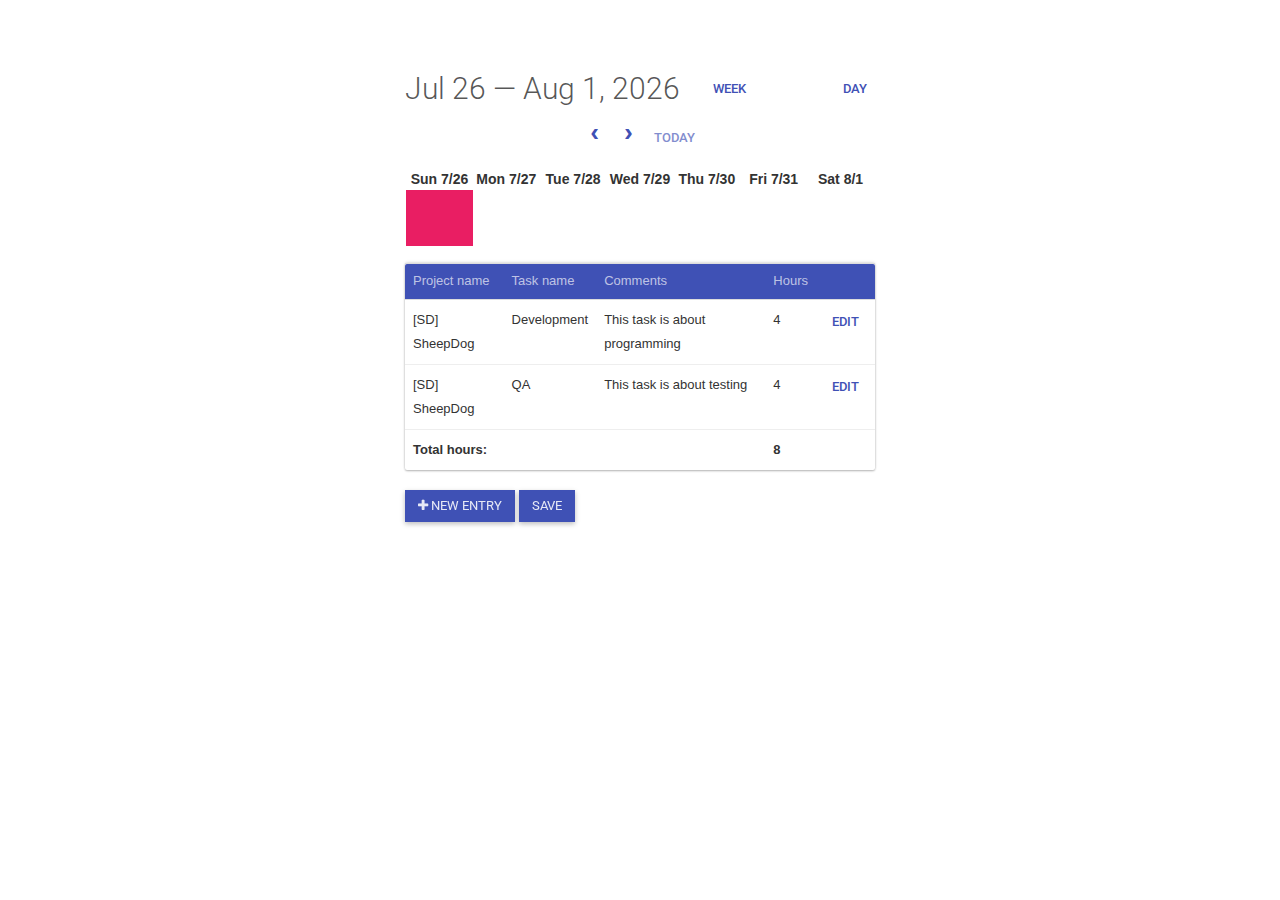
==== commit c9c033c1: "modify day week view name in day fix bug in week show total hours per day when edit task Hours" ====
--- a/index.html
+++ b/index.html
@@ -44,7 +44,7 @@
 
     <div class="row vertical-align" >
       <div class="col-md-3"></div>
-       <div class="col-md-6 borderless" ng-class="{'hideCalendarBody': currentViewName == 'allProjectsInWeekView',  'isSelectedDate':  toggle, 'rowHeight': currentViewName != 'allProjectsInWeekView'}" ui-calendar="uiConfig.calendar" ng-model='calendarDate' calendar="calendar" ng-click="toggle = false"  >    </div>
+       <div class="col-md-6 borderless" ng-class="{'hideCalendarBody': currentViewName == 'allProjectsInWeekView',  'isSelectedDate':  toggle, 'rowHeight': currentViewName != 'allProjectsInWeekView', 'isSelectedDateColor': changeSelectedColor}" ui-calendar="uiConfig.calendar" ng-model='calendarDate' calendar="calendar" ng-click="toggleClick()"  >    </div>
       <!-- <div class="col-md-1"></div> -->
       <!-- <div class="col-md-1"></div>     -->
     </div>
--- a/lib/style.css
+++ b/lib/style.css
@@ -28,6 +28,10 @@
 .hideCalendarBody  tbody {
     display: none;
 } 
+
+/*.isSelectedDateColor  .fc-content-skeleton tr:first-child td:first-child a:first-child div:first-child {
+     background: #E91E63;
+}*/
 
 .isSelectedDate .fc-bg tr:first-child td:first-child {
    background: #E91E63;
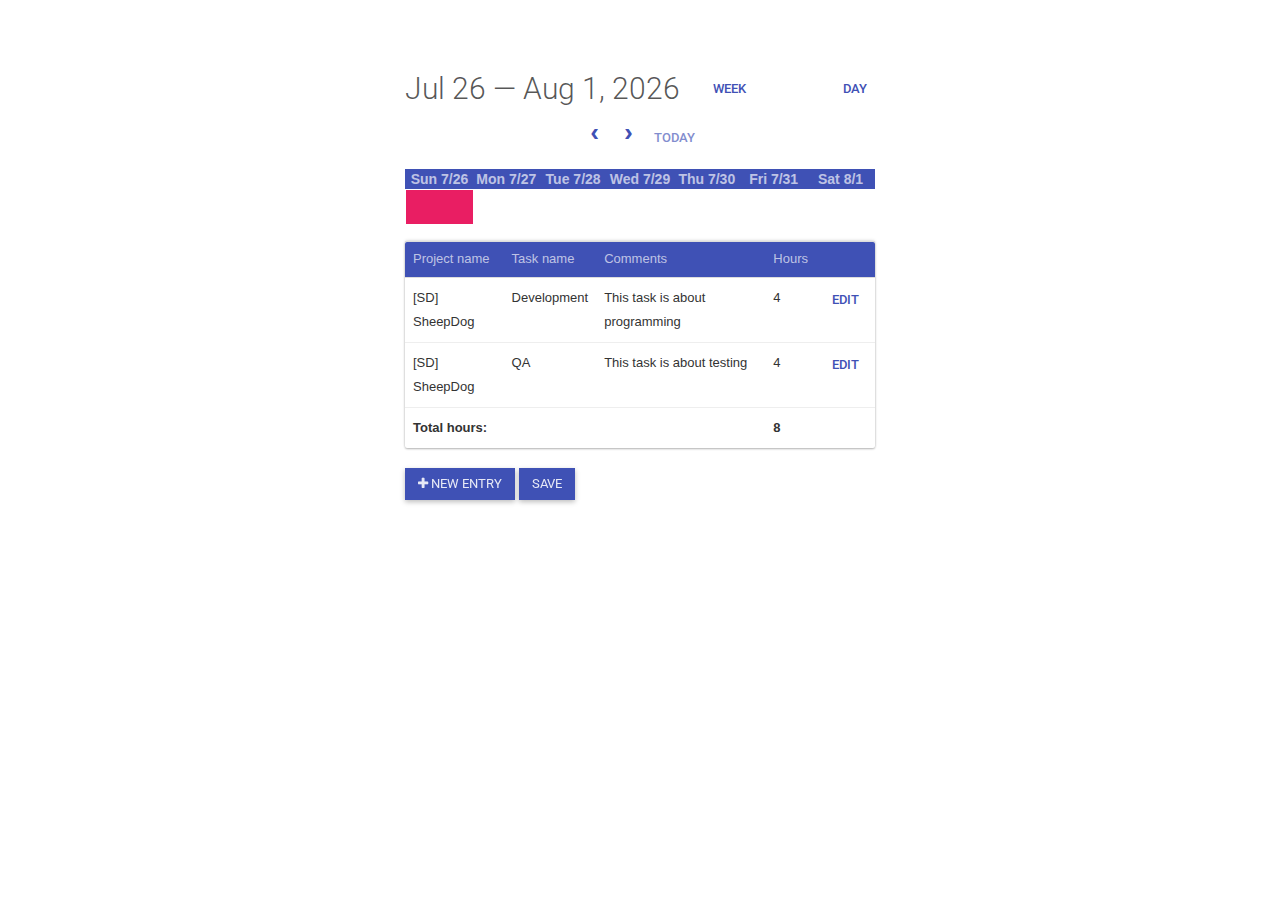
==== commit 2715e483: "added ngDialog css files and created the ngDialog service" ====
--- a/index.html
+++ b/index.html
@@ -6,6 +6,9 @@
   <link rel='stylesheet' href='lib/bootstrap.min.css' />
   <link rel='stylesheet' href='lib/bootstrap-fullcalendar.css' />
   <link rel="stylesheet" href="lib/font-awesome/css/font-awesome.min.css"/>
+  <link rel="styleSheet" href="lib/ngDialog/ngDialog-theme-default.css"/>
+  <link rel="styleSheet" href="lib/ngDialog/ngDialog.css"/>
+
   <script src='lib/jquery-2.1.3.min.js'></script>
   <script src='lib/moment.min.js'></script>
   <script src='lib/fullcalendar.js'></script>
@@ -13,12 +16,18 @@
 
   <!-- Angular -->
   <script src="lib/angular.js"></script>
-
+  <script src="lib/ngDialog.js"></script>
+  
   <link data-require="bootstrap@3.0.0" data-semver="3.0.0" rel="stylesheet" href="//netdna.bootstrapcdn.com/bootstrap/3.0.0/css/bootstrap.min.css" />
   <script data-require="bootstrap@3.0.0" data-semver="3.0.0" src="//netdna.bootstrapcdn.com/bootstrap/3.0.0/js/bootstrap.min.js"></script> 
   <!--<link rel='stylesheet' href='lib/bootstrap-3.3.6-dist/css/bootstrap.min.css' />
   <script src="lib/bootstrap-3.3.6-dist/js/bootstrap.min.js"></script>-->
   
+    <!-- CUSTOM CALENDAR-->
+  <script src="//mattlewis92.github.io/angular-bootstrap-calendar/dist/js/angular-bootstrap-calendar-tpls.min.js"></script>
+  <link href="//mattlewis92.github.io/angular-bootstrap-calendar/dist/css/angular-bootstrap-calendar.min.css" rel="stylesheet">
+  <!--<script src='lib/angular-bootstrap-calendar-tpls.js'></script>-->
+  <!-- <link rel='stylesheet' href='lib/angular-bootstrap-calendar.css' /> -->
 
   <!-- JS -->   
   <!--<script src = "https://cdnjs.cloudflare.com/ajax/libs/angular-ui-bootstrap/1.1.2/ui-bootstrap-tpls.min.js"></script>-->
@@ -26,16 +35,11 @@
   <!--<script src="https://cdnjs.cloudflare.com/ajax/libs/angular-moment/0.9.0/angular-moment.min.js"></script>-->
   <script src='lib/angular-moment.min.js'></script>
 
-
+  <script src='app/app.module.js'></script>
   <script src='app/calendar/calendar.js'></script>
   <script src='app/calendar/calendarApp.js'></script> 
-  <script src='app/utility/utility.js'></script>
-
-  <!-- CUSTOM CALENDAR-->
-  <script src="//mattlewis92.github.io/angular-bootstrap-calendar/dist/js/angular-bootstrap-calendar-tpls.min.js"></script>
-  <link href="//mattlewis92.github.io/angular-bootstrap-calendar/dist/css/angular-bootstrap-calendar.min.css" rel="stylesheet">
-  <!--<script src='lib/angular-bootstrap-calendar-tpls.js'></script>-->
-  <!-- <link rel='stylesheet' href='lib/angular-bootstrap-calendar.css' /> -->
+  <script src='app/dialog/dialog.service.js'></script>
+  <script src='app/calendar/testController.js'></script>
 
 </head>
 <body>
@@ -63,6 +67,9 @@
     
   </div>
   
+  <div ng-controller="testController" ng-if='false'>
+    <button ng-click="open()">Open</button>
+  </div>
 </body>
 
 </html>
--- a/lib/style.css
+++ b/lib/style.css
@@ -120,4 +120,39 @@
 
 .time-widget .fc-content-skeleton .fc-event-container .fc-day-grid-event {
     padding: 0;
+}
+
+.time-widget .full-week td {
+    border-right: 1px solid #ccc;
+    border-bottom: 1px solid #ccc;
+    text-align: center;
+}
+
+.time-widget .full-week input[type="number"] {
+    width: 50px;
+    border: none;
+    border-bottom: 2px solid #3f51b5;
+    padding: 0;
+    padding-bottom: 5px;
+    text-align: center;
+    font-size: 13px;
+    font-weight: 700;
+    color: rgba(0,0,0,0.75);
+}
+
+.time-widget a.delete .fa-times {
+    color: #E91E63;
+}
+
+.time-widget a.delete {
+    padding: 3px;
+}
+
+.fc-widget-header {
+    background: #3F51B5;
+    color: rgba(255,255,255,.67);
+}
+
+.time-widget .fc-body .fc-row {
+    min-height: 34px;
 }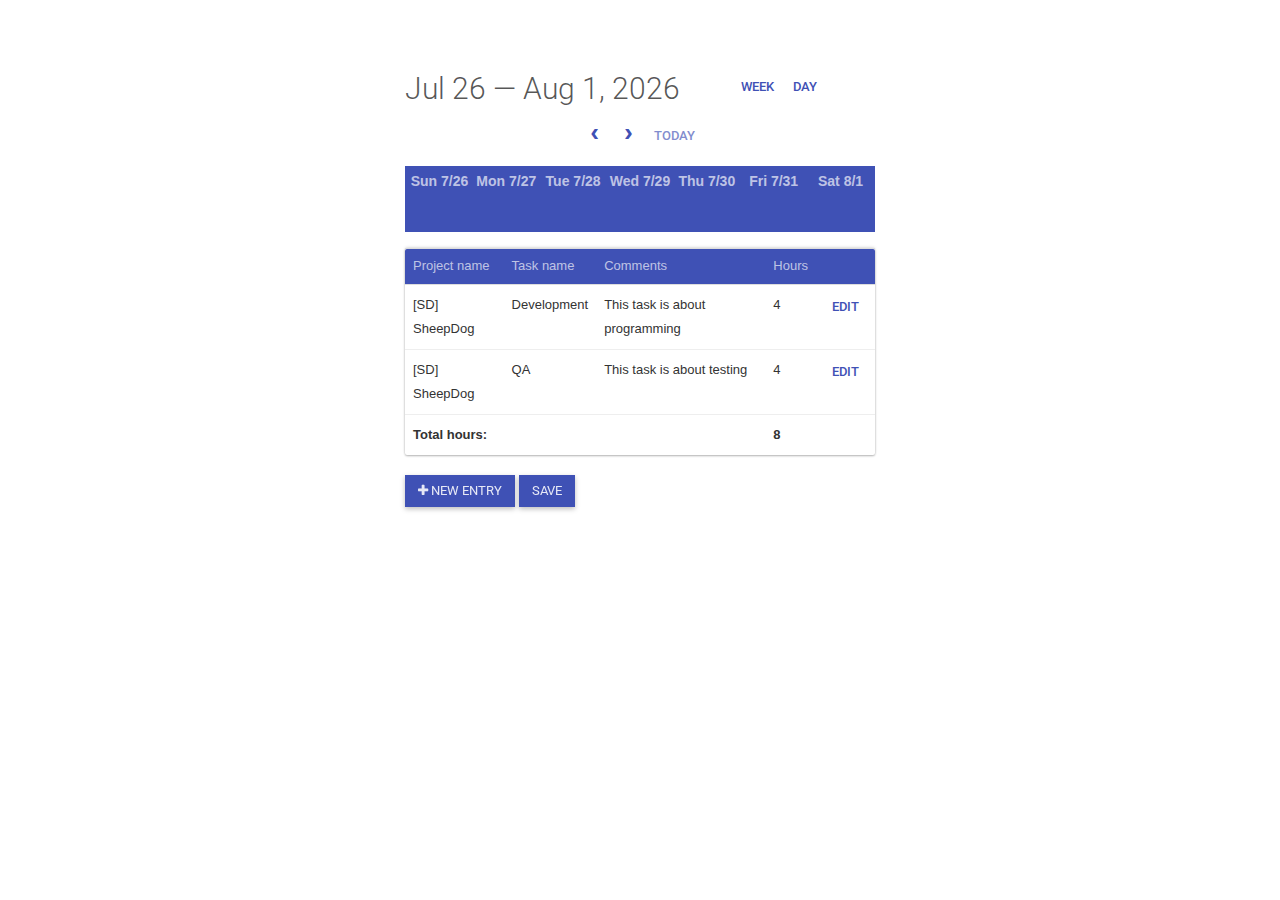
==== commit f0c98935: "change week view in one table" ====
--- a/index.html
+++ b/index.html
@@ -59,9 +59,9 @@
       <div ng-if="currentViewName != 'allProjectsInWeekView'" class="col-md-1"></div>
       <div ng-if="currentViewName != 'allProjectsInWeekView'" class="col-md-1"></div>
       <form name="weekViewForm">
-        <div class="col-md-3"  ng-if="currentViewName == 'allProjectsInWeekView'" data-ng-include="'app/calendar/calendarWeekViewTaskNames.html'"></div>
+        <!-- <div class="col-md-3"  ng-if="currentViewName == 'allProjectsInWeekView'" data-ng-include="'app/calendar/calendarWeekViewTaskNames.html'"></div> -->
         <div  class="col-md-6" ng-if="currentViewName == 'allProjectsInWeekView'" data-ng-include="'app/calendar/calendarWeekView.html'"></div>
-        <div ng-if="currentViewName == 'allProjectsInWeekView'" class="col-md-2" data-ng-include="'app/calendar/calendarWeekViewTotals.html'"></div>
+        <!-- <div ng-if="currentViewName == 'allProjectsInWeekView'" class="col-md-2" data-ng-include="'app/calendar/calendarWeekViewTotals.html'"></div> -->
       </form>
     </div>
     
--- a/lib/style.css
+++ b/lib/style.css
@@ -34,7 +34,7 @@
 }*/
 
 .isSelectedDate .fc-bg tr:first-child td:first-child {
-   background: #E91E63;
+   /*background: #E91E63;*/
    /*opacity:.3;*/
 }
 
@@ -47,11 +47,11 @@
 }
 
 .fc-content {
-    background: #fff;
     padding: 6px;
     text-align: center;
     border: 1px solid #ccc;
     color: rgb(38, 92, 168);
+    background: #fff;
 }
 
 .fc-highlight {
@@ -60,7 +60,7 @@
 }
 
 .fc-unthemed .fc-today {
-    background: #eee;
+    background: none;
 }
 
 tr.total .tableColumn {
@@ -92,7 +92,7 @@
     font-size: 13px;
     font-weight: 500;
     height: auto;
-    line-height: 16px;
+    line-height: 11px;
     margin: 3px 0;
     padding: 6px 8px;
     text-decoration: none;
@@ -109,7 +109,8 @@
 }
 
 .time-widget .fc-left button {
-    margin-left: 25px;
+    float: right;
+    margin-right: 3px;
 }
 
 .time-widget .fc-content-skeleton .fc-event-container:first-child .fc-content,
@@ -153,6 +154,26 @@
     color: rgba(255,255,255,.67);
 }
 
+.fc-widget-header th {
+    padding: 6px 0 !important;
+}
+
+.time-widget .fc-body {
+    background: #3F51B5;
+}
+
 .time-widget .fc-body .fc-row {
     min-height: 34px;
+}
+
+.time-widget .fc-event {
+    background: transparent;
+}
+
+.time-widget .fc-toolbar .fc-left {
+    min-width: 380px;
+}
+
+.time-widget .fc-toolbar .fc-right {
+    float: left;
 }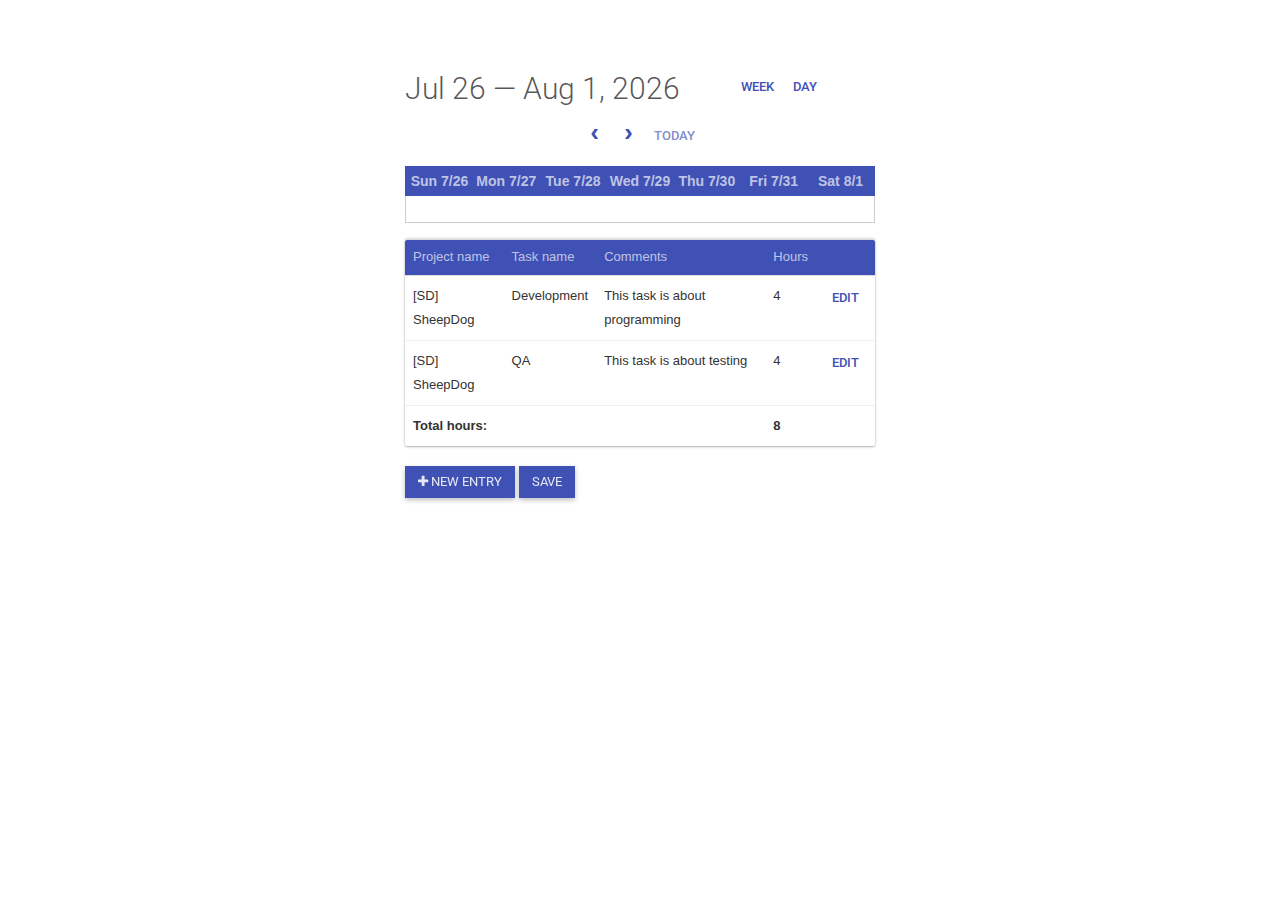
==== commit 34eb6acc: "week styling" ====
--- a/index.html
+++ b/index.html
@@ -60,7 +60,7 @@
       <div ng-if="currentViewName != 'allProjectsInWeekView'" class="col-md-1"></div>
       <form name="weekViewForm">
         <!-- <div class="col-md-3"  ng-if="currentViewName == 'allProjectsInWeekView'" data-ng-include="'app/calendar/calendarWeekViewTaskNames.html'"></div> -->
-        <div  class="col-md-6" ng-if="currentViewName == 'allProjectsInWeekView'" data-ng-include="'app/calendar/calendarWeekView.html'"></div>
+        <div  class="col-md-12" ng-if="currentViewName == 'allProjectsInWeekView'" data-ng-include="'app/calendar/calendarWeekView.html'"></div>
         <!-- <div ng-if="currentViewName == 'allProjectsInWeekView'" class="col-md-2" data-ng-include="'app/calendar/calendarWeekViewTotals.html'"></div> -->
       </form>
     </div>
--- a/lib/style.css
+++ b/lib/style.css
@@ -49,13 +49,13 @@
 .fc-content {
     padding: 6px;
     text-align: center;
-    border: 1px solid #ccc;
+    /*border: 1px solid #ccc;*/
     color: rgb(38, 92, 168);
     background: #fff;
 }
 
 .fc-highlight {
-    background: #E91E63;
+    background: red;
     opacity: 1;
 }
 
@@ -115,8 +115,8 @@
 
 .time-widget .fc-content-skeleton .fc-event-container:first-child .fc-content,
 .time-widget .fc-content-skeleton .fc-event-container:last-child .fc-content {
-    background: #eee;
-    color: rgb(38, 92, 168);
+    background: #eee !important;
+    color: rgb(38, 92, 168) !important;
 }
 
 .time-widget .fc-content-skeleton .fc-event-container .fc-day-grid-event {
@@ -141,6 +141,19 @@
     color: rgba(0,0,0,0.75);
 }
 
+.time-widget .full-week .hours {
+    width: 62px;
+}
+
+.time-widget .full-week td:first-child {
+    width: 280px;
+    text-align: left;
+}
+
+.time-widget .full-week td.total {
+    width: 90px;
+}
+
 .time-widget a.delete .fa-times {
     color: #E91E63;
 }
@@ -159,11 +172,11 @@
 }
 
 .time-widget .fc-body {
-    background: #3F51B5;
+    /*background: #ccc;*/
 }
 
 .time-widget .fc-body .fc-row {
-    min-height: 34px;
+    min-height: 26px;
 }
 
 .time-widget .fc-event {
@@ -176,4 +189,38 @@
 
 .time-widget .fc-toolbar .fc-right {
     float: left;
+}
+
+.time-widget .fc-row .fc-content-skeleton tbody td {
+    border-right: 1px solid #ccc;
+    padding: 0;
+}
+
+.time-widget .fc-day-grid-event {
+    margin: 0;
+}
+
+.time-widget .fc-widget-content {
+    padding: 0;
+    border: 1px solid #ccc;
+    border-top: 0;
+}
+
+.time-widget .fc-content.active {
+    background: #E91E63 !important;
+    color: #fff;
+}
+
+.time-widget .fc-content-skeleton .fc-event-container:first-child .fc-content.active, 
+.time-widget .fc-content-skeleton .fc-event-container:last-child .fc-content.active {
+    background: #E91E63 !important;
+    color: #fff !important;
+}
+
+.m-t-0 {
+    margin-top: 0 !important;
+}
+
+.time-widget .fc-view-container {
+    margin-bottom: 16px;
 }